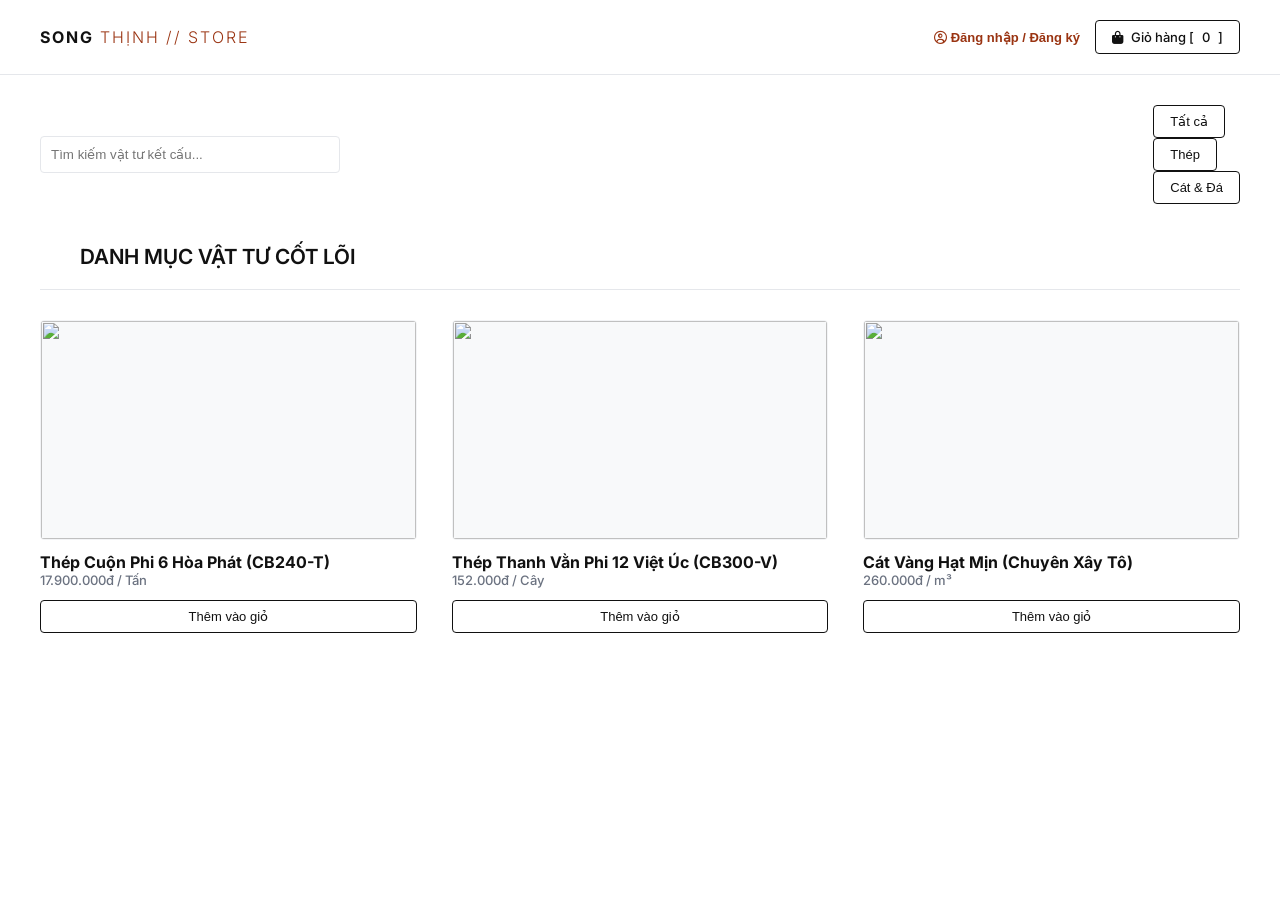
==== index.html @ 9a74d692 "Create index.html" ====
<!DOCTYPE html>
<html lang="vi">
<head>
    <meta charset="UTF-8">
    <title>VLXD Song Thịnh | Cửa Hàng Vật Tư</title>
    <link href="https://fonts.googleapis.com/css2?family=Inter:wght@300;400;500;600;700&display=swap" rel="stylesheet">
    <link rel="stylesheet" href="https://cdnjs.cloudflare.com/ajax/libs/font-awesome/6.4.0/css/all.min.css">
    <link rel="stylesheet" href="style.css">
</head>
<body>

    <header>
        <a href="index.html" class="logo">Song <span>Thịnh // Store</span></a>
        <div class="header-actions">
            <button id="user-status-area" class="user-status-btn" onclick="openAuthModal()">
                <i class="far fa-user-circle"></i> Đăng nhập / Đăng ký
            </button>
            <a href="admin.html" id="admin-link-btn" class="action-btn" style="display:none; color: var(--accent-brick); border-color: var(--accent-brick);">
                <i class="fas fa-user-shield"></i> Quản trị hệ thống
            </a>
            <a href="checkout.html" class="action-btn">
                <i class="fas fa-shopping-bag"></i> Giỏ hàng [<span id="cart-count">0</span>]
            </a>
        </div>
    </header>

    <div id="global-announcement-zone"></div>

    <div style="padding: 30px 40px 0; display: flex; justify-content: space-between; align-items: center;">
        <input type="text" id="search-input" placeholder="Tìm kiếm vật tư kết cấu..." oninput="renderProducts()" style="padding: 10px; width: 300px; border: 1px solid var(--border-color); border-radius: 4px;">
        <div>
            <button class="action-btn" onclick="filterCat('all')">Tất cả</button>
            <button class="action-btn" onclick="filterCat('thep')">Thép</button>
            <button class="action-btn" onclick="filterCat('catda')">Cát & Đá</button>
        </div>
    </div>

    <h2 class="section-title">Danh mục vật tư cốt lõi</h2>
    <div class="products-grid" id="products-container"></div>

    <div class="modal-overlay" id="auth-modal" onclick="closeAuthModal()">
        <div class="auth-card" onclick="event.stopPropagation()">
            <h3 style="margin-bottom: 20px;">ĐĂNG NHẬP HỆ THỐNG</h3>
            <form onsubmit="handleAuth(event)">
                <div class="form-group">
                    <label>Tài khoản</label>
                    <input type="text" id="login-user" required>
                </div>
                <div class="form-group">
                    <label>Mật khẩu</label>
                    <input type="password" id="login-pass" required>
                </div>
                <button type="submit" class="action-btn" style="width:100%; background:var(--text-main); color:#fff; justify-content:center;">Xác nhận</button>
            </form>
        </div>
    </div>

    <div id="toast-container" class="toast-container"></div>

    <script>
        const defaultProducts = [
            { id: 'thep6', name: 'Thép Cuộn Phi 6 Hòa Phát (CB240-T)', price: 17900000, category: 'thep', unit: 'Tấn', inStock: true, img: 'https://images.unsplash.com/photo-1518709268805-4e9042af9f23?auto=format&fit=crop&w=500&q=80' },
            { id: 'thep12', name: 'Thép Thanh Vằn Phi 12 Việt Úc (CB300-V)', price: 152000, category: 'thep', unit: 'Cây', inStock: true, img: 'https://images.unsplash.com/photo-1504917595217-d4dc5ebe6122?auto=format&fit=crop&w=500&q=80' },
            { id: 'catxay', name: 'Cát Vàng Hạt Mịn (Chuyên Xây Tô)', price: 260000, category: 'catda', unit: 'm³', inStock: true, img: 'https://images.unsplash.com/photo-1604147706283-d7119b5b822c?auto=format&fit=crop&w=500&q=80' }
        ];

        let products = JSON.parse(localStorage.getItem('sysProducts')) || defaultProducts;
        let cart = JSON.parse(localStorage.getItem('cart')) || [];
        let currentCat = 'all';

        if(!localStorage.getItem('sysProducts')) localStorage.setItem('sysProducts', JSON.stringify(defaultProducts));

        function renderProducts() {
            const container = document.getElementById('products-container');
            const search = document.getElementById('search-input').value.toLowerCase();
            container.innerHTML = '';

            products.filter(p => (currentCat === 'all' || p.category === currentCat) && p.name.toLowerCase().includes(search))
            .forEach(p => {
                container.innerHTML += `
                    <div class="product-card ${!p.inStock ? 'muted' : ''}">
                        <div class="img-container">
                            ${!p.inStock ? '<div class="out-of-stock-badge">HẾT HÀNG</div>' : ''}
                            <img src="${p.img}">
                        </div>
                        <div class="product-info">
                            <h4>${p.name}</h4>
                            <div class="price">${p.price.toLocaleString('vi-VN')}đ / ${p.unit}</div>
                            <button class="action-btn" ${!p.inStock ? 'disabled' : ''} onclick="addToCart('${p.id}')" style="width:100%; justify-content:center;">
                                ${p.inStock ? 'Thêm vào giỏ' : 'Tạm hết hàng'}
                            </button>
                        </div>
                    </div>
                `;
            });
            updateCartCount();
        }

        function filterCat(cat) { currentCat = cat; renderProducts(); }

        function addToCart(id) {
            const prod = products.find(p => p.id === id);
            const exist = cart.find(item => item.productId === id);
            if(exist) { exist.qty++; } else { cart.push({ productId: id, name: prod.name, price: prod.price, qty: 1 }); }
            localStorage.setItem('cart', JSON.stringify(cart));
            updateCartCount();
            showToast('success', `Đã thêm ${prod.name} vào giỏ hàng.`);
        }

        function updateCartCount() {
            document.getElementById('cart-count').innerText = cart.reduce((acc, i) => acc + i.qty, 0);
        }

        // Auth
        function openAuthModal() { document.getElementById('auth-modal').classList.add('active'); }
        function closeAuthModal() { document.getElementById('auth-modal').classList.remove('active'); }
        
        function handleAuth(e) {
            e.preventDefault();
            const user = document.getElementById('login-user').value.trim();
            const pass = document.getElementById('login-pass').value;
            
            if(user === 'admin' && pass === '789songthinh.tp,hcm') {
                localStorage.setItem('currentUser', 'Hệ Thống Admin');
                location.reload();
            } else if(user.length > 2) {
                localStorage.setItem('currentUser', user);
                location.reload();
            }
        }

        function showToast(type, text) {
            const container = document.getElementById('toast-container');
            const toast = document.createElement('div');
            toast.className = `toast ${type}`;
            toast.innerText = text;
            container.appendChild(toast);
            setTimeout(() => toast.remove(), 2500);
        }

        // Init State
        const user = localStorage.getItem('currentUser');
        if(user) {
            document.getElementById('user-status-area').innerHTML = `Chào, ${user} <span onclick="localStorage.removeItem('currentUser'); location.reload();" style="color:red; cursor:pointer; font-size:11px;">[Thoát]</span>`;
            document.getElementById('user-status-area').onclick = null;
            if(user === 'Hệ Thống Admin') document.getElementById('admin-link-btn').style.display = 'inline-flex';
        }
        
        const notice = localStorage.getItem('sysAnnouncement');
        if(notice) document.getElementById('global-announcement-zone').innerHTML = `<div class="announcement-banner"><i class="fas fa-bullhorn"></i> ${notice}</div>`;

        renderProducts();
    </script>
</body>
</html>
---- style.css ----
:root {
    --bg-body: #ffffff;
    --bg-surface: #f8f9fa;
    --border-color: #e5e7eb;
    --text-main: #111111;
    --text-muted: #6b7280;
    --accent-brick: #9a3412; 
    --accent-green: #059669; 
    --transition: all 0.25s cubic-bezier(0.4, 0, 0.2, 1);
}
* { box-sizing: border-box; margin: 0; padding: 0; }
body {
    background-color: var(--bg-body); color: var(--text-main);
    font-family: 'Inter', sans-serif; -webkit-font-smoothing: antialiased;
}
header {
    background: rgba(255, 255, 255, 0.85); backdrop-filter: blur(20px);
    padding: 20px 40px; display: flex; justify-content: space-between; align-items: center;
    border-bottom: 1px solid var(--border-color); position: sticky; top: 0; z-index: 100;
}
.logo { font-size: 16px; font-weight: 700; color: var(--text-main); text-decoration: none; letter-spacing: 2px; text-transform: uppercase; }
.logo span { color: var(--accent-brick); font-weight: 300; }
.header-actions { display: flex; gap: 15px; align-items: center; }
.action-btn {
    font-size: 13px; font-weight: 500; color: var(--text-main); background: transparent;
    border: 1px solid var(--text-main); padding: 8px 16px; border-radius: 4px; cursor: pointer;
    transition: var(--transition); display: flex; align-items: center; gap: 8px; text-decoration: none;
}
.action-btn:hover { background: var(--text-main); color: #fff; }
.user-status-btn { font-size: 13px; font-weight: 600; color: var(--accent-brick); background: none; border: none; cursor: pointer; }

/* Announcement */
.announcement-banner { background: #fef2f2; border-bottom: 1px solid #fee2e2; color: #b91c1c; padding: 12px 40px; font-size: 13px; font-weight: 500; }

/* Grid & Cards */
.section-title { font-size: 1.3rem; font-weight: 600; padding: 40px 40px 20px; text-transform: uppercase; border-bottom: 1px solid var(--border-color); margin: 0 40px 30px; }
.products-grid { padding: 0 40px 80px; display: grid; grid-template-columns: repeat(auto-fit, minmax(230px, 1fr)); gap: 35px; }
.product-card { background: var(--bg-body); display: flex; flex-direction: column; }
.img-container { width: 100%; height: 220px; overflow: hidden; border-radius: 4px; background: var(--bg-surface); border: 1px solid #f3f4f6; position: relative; }
.product-card img { width: 100%; height: 100%; object-fit: cover; }
.out-of-stock-badge { position: absolute; top: 10px; left: 10px; background: #ef4444; color: white; padding: 4px 8px; font-size: 10px; font-weight: 700; border-radius: 3px; }
.product-info { padding: 12px 0; }
.price { color: var(--text-muted); font-size: 13px; margin-bottom: 12px; font-weight: 500; }

/* Forms & Layouts */
.container-box { max-width: 1200px; margin: 40px auto; padding: 0 20px; display: grid; grid-template-columns: 7fr 5fr; gap: 40px; }
.form-card { border: 1px solid var(--border-color); padding: 30px; border-radius: 6px; background: #fff; }
.form-group { margin-bottom: 16px; }
.form-group label { display: block; font-size: 11px; font-weight: 600; text-transform: uppercase; color: var(--text-muted); margin-bottom: 6px; }
.form-group input { width: 100%; padding: 10px; font-size: 13px; border: 1px solid var(--border-color); border-radius: 4px; outline: none; }

/* Status Badges */
.status-badge { padding: 4px 8px; border-radius: 20px; font-size: 10px; font-weight: 500; }
.status-badge.pending { background: #fef3c7; color: #d97706; }
.status-badge.confirmed { background: #d1fae5; color: #059669; }
.status-badge.issue { background: #fee2e2; color: #b91c1c; }
.status-badge.completed { background: #e0f2fe; color: #0369a1; }

/* Toast */
.toast-container { position: fixed; top: 85px; right: 40px; z-index: 9999; display: flex; flex-direction: column; gap: 10px; }
.toast { padding: 12px 18px; background: #fff; border: 1px solid var(--border-color); font-size: 12px; border-radius: 4px; box-shadow: 0 4px 12px rgba(0,0,0,0.05); }
.toast.success { border-left: 4px solid var(--accent-green); }
.toast.error { border-left: 4px solid #ef4444; }

/* Modal Auth */
.modal-overlay { position: fixed; top: 0; left: 0; right: 0; bottom: 0; background: rgba(0,0,0,0.3); backdrop-filter: blur(5px); z-index: 2000; display: flex; justify-content: center; align-items: center; opacity: 0; pointer-events: none; transition: var(--transition); }
.modal-overlay.active { opacity: 1; pointer-events: auto; }
.auth-card { background: #fff; width: 100%; max-width: 380px; padding: 35px; border-radius: 6px; border: 1px solid var(--border-color); }
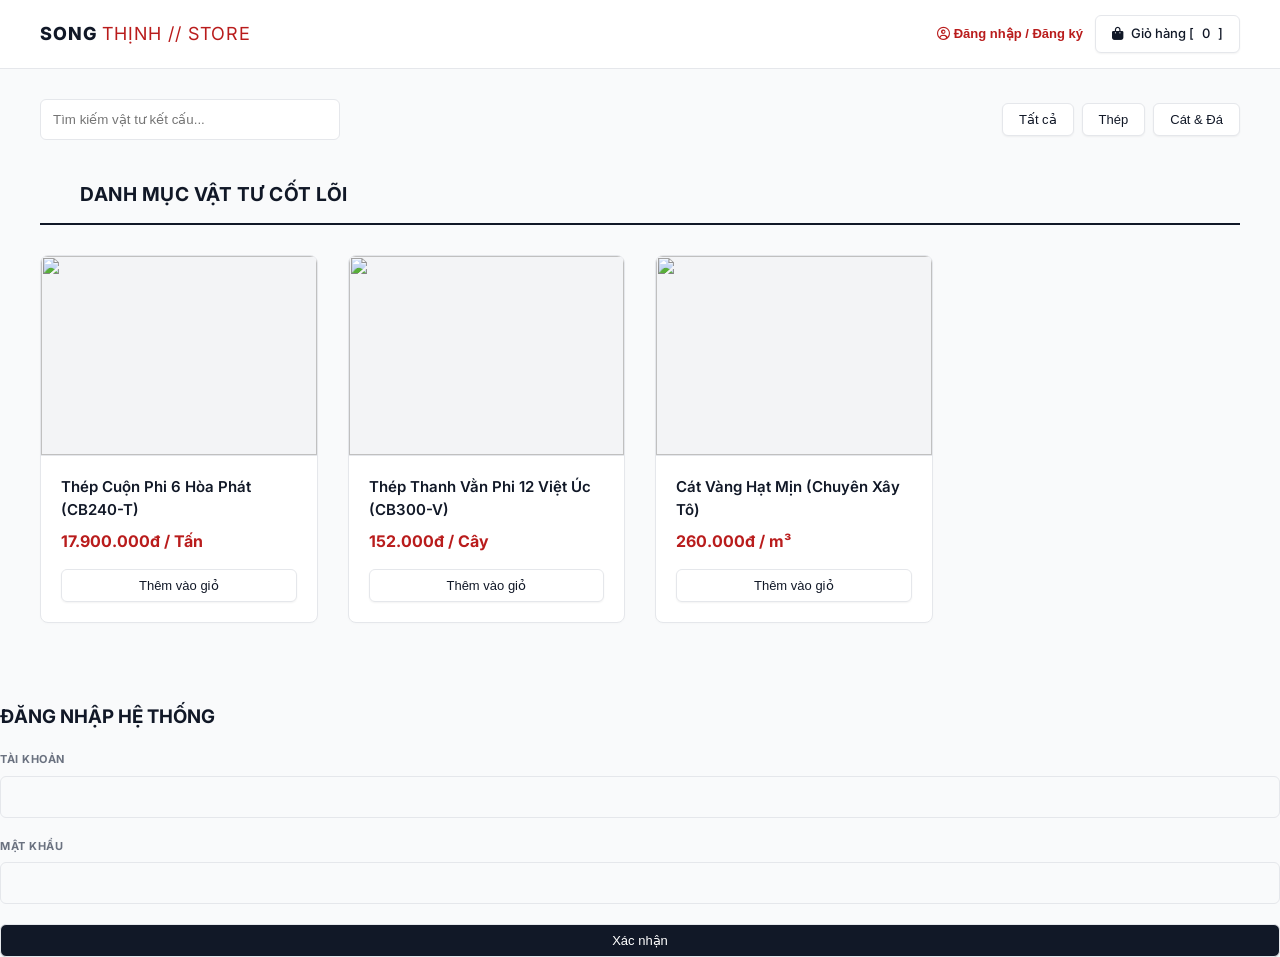
==== commit 0bc4a6a7: "Update index.html" ====
--- a/index.html
+++ b/index.html
@@ -24,11 +24,13 @@
         </div>
     </header>
 
-    <div id="global-announcement-zone"></div>
+   <div id="global-announcement-zone"></div>
 
-    <div style="padding: 30px 40px 0; display: flex; justify-content: space-between; align-items: center;">
-        <input type="text" id="search-input" placeholder="Tìm kiếm vật tư kết cấu..." oninput="renderProducts()" style="padding: 10px; width: 300px; border: 1px solid var(--border-color); border-radius: 4px;">
-        <div>
+<div id="global-announcement-zone"></div>
+
+    <div class="filter-zone">
+        <input type="text" id="search-input" placeholder="Tìm kiếm vật tư kết cấu..." oninput="renderProducts()" style="padding: 12px; width: 300px; border: 1px solid var(--border-color); border-radius: 6px; outline: none; background: #fff;">
+        <div style="display: flex; gap: 8px; flex-wrap: wrap;">
             <button class="action-btn" onclick="filterCat('all')">Tất cả</button>
             <button class="action-btn" onclick="filterCat('thep')">Thép</button>
             <button class="action-btn" onclick="filterCat('catda')">Cát & Đá</button>
--- a/style.css
+++ b/style.css
@@ -1,68 +1,109 @@
 :root {
-    --bg-body: #ffffff;
-    --bg-surface: #f8f9fa;
+    --bg-body: #f9fafb; /* Đổi sang màu xám kem dịu mắt, cao cấp */
+    --bg-surface: #ffffff;
     --border-color: #e5e7eb;
-    --text-main: #111111;
+    --text-main: #111827;
     --text-muted: #6b7280;
-    --accent-brick: #9a3412; 
+    --accent-brick: #b91c1c; /* Đỏ gạch xây dựng thương hiệu */
     --accent-green: #059669; 
-    --transition: all 0.25s cubic-bezier(0.4, 0, 0.2, 1);
+    --transition: all 0.2s ease-in-out;
 }
+
 * { box-sizing: border-box; margin: 0; padding: 0; }
+
 body {
     background-color: var(--bg-body); color: var(--text-main);
-    font-family: 'Inter', sans-serif; -webkit-font-smoothing: antialiased;
+    font-family: 'Inter', -apple-system, BlinkMacSystemFont, sans-serif;
+    -webkit-font-smoothing: antialiased; line-height: 1.5;
 }
+
+/* Header tối ưu căn giữa */
 header {
-    background: rgba(255, 255, 255, 0.85); backdrop-filter: blur(20px);
-    padding: 20px 40px; display: flex; justify-content: space-between; align-items: center;
+    background: rgba(255, 255, 255, 0.9); backdrop-filter: blur(12px);
+    padding: 15px 40px; display: flex; justify-content: space-between; align-items: center;
     border-bottom: 1px solid var(--border-color); position: sticky; top: 0; z-index: 100;
 }
-.logo { font-size: 16px; font-weight: 700; color: var(--text-main); text-decoration: none; letter-spacing: 2px; text-transform: uppercase; }
-.logo span { color: var(--accent-brick); font-weight: 300; }
-.header-actions { display: flex; gap: 15px; align-items: center; }
+
+.logo { font-size: 18px; font-weight: 800; color: var(--text-main); text-decoration: none; letter-spacing: 1px; text-transform: uppercase; }
+.logo span { color: var(--accent-brick); font-weight: 400; }
+.header-actions { display: flex; gap: 12px; align-items: center; }
+
+/* Nút bấm bo góc hiện đại */
 .action-btn {
-    font-size: 13px; font-weight: 500; color: var(--text-main); background: transparent;
-    border: 1px solid var(--text-main); padding: 8px 16px; border-radius: 4px; cursor: pointer;
-    transition: var(--transition); display: flex; align-items: center; gap: 8px; text-decoration: none;
+    font-size: 13px; font-weight: 500; color: var(--text-main); background: var(--bg-surface);
+    border: 1px solid var(--border-color); padding: 8px 16px; border-radius: 6px; cursor: pointer;
+    transition: var(--transition); display: inline-flex; align-items: center; gap: 8px; text-decoration: none;
+    box-shadow: 0 1px 2px rgba(0,0,0,0.05);
 }
-.action-btn:hover { background: var(--text-main); color: #fff; }
+.action-btn:hover { border-color: var(--text-main); background: var(--text-main); color: #fff; }
 .user-status-btn { font-size: 13px; font-weight: 600; color: var(--accent-brick); background: none; border: none; cursor: pointer; }
 
-/* Announcement */
-.announcement-banner { background: #fef2f2; border-bottom: 1px solid #fee2e2; color: #b91c1c; padding: 12px 40px; font-size: 13px; font-weight: 500; }
+/* Bảng tin thông báo */
+.announcement-banner { background: #fef2f2; border-bottom: 1px solid #fee2e2; color: #b91c1c; padding: 12px 40px; font-size: 13px; font-weight: 500; text-align: center; }
 
-/* Grid & Cards */
-.section-title { font-size: 1.3rem; font-weight: 600; padding: 40px 40px 20px; text-transform: uppercase; border-bottom: 1px solid var(--border-color); margin: 0 40px 30px; }
-.products-grid { padding: 0 40px 80px; display: grid; grid-template-columns: repeat(auto-fit, minmax(230px, 1fr)); gap: 35px; }
-.product-card { background: var(--bg-body); display: flex; flex-direction: column; }
-.img-container { width: 100%; height: 220px; overflow: hidden; border-radius: 4px; background: var(--bg-surface); border: 1px solid #f3f4f6; position: relative; }
-.product-card img { width: 100%; height: 100%; object-fit: cover; }
-.out-of-stock-badge { position: absolute; top: 10px; left: 10px; background: #ef4444; color: white; padding: 4px 8px; font-size: 10px; font-weight: 700; border-radius: 3px; }
-.product-info { padding: 12px 0; }
-.price { color: var(--text-muted); font-size: 13px; margin-bottom: 12px; font-weight: 500; }
+/* Vùng tìm kiếm & Lọc sản phẩm (Chống lệch khi thu nhỏ màn hình) */
+.filter-zone {
+    padding: 30px 40px 10px; display: flex; justify-content: space-between; align-items: center; gap: 20px; flex-wrap: wrap;
+}
 
-/* Forms & Layouts */
-.container-box { max-width: 1200px; margin: 40px auto; padding: 0 20px; display: grid; grid-template-columns: 7fr 5fr; gap: 40px; }
-.form-card { border: 1px solid var(--border-color); padding: 30px; border-radius: 6px; background: #fff; }
-.form-group { margin-bottom: 16px; }
-.form-group label { display: block; font-size: 11px; font-weight: 600; text-transform: uppercase; color: var(--text-muted); margin-bottom: 6px; }
-.form-group input { width: 100%; padding: 10px; font-size: 13px; border: 1px solid var(--border-color); border-radius: 4px; outline: none; }
+/* Tiêu đề phân khu */
+.section-title { font-size: 1.2rem; font-weight: 700; padding: 30px 40px 15px; text-transform: uppercase; border-bottom: 2px solid var(--text-main); margin: 0 40px 30px; letter-spacing: 0.5px; }
 
-/* Status Badges */
-.status-badge { padding: 4px 8px; border-radius: 20px; font-size: 10px; font-weight: 500; }
+/* Grid Sản Phẩm tự động co giãn thông minh */
+.products-grid { padding: 0 40px 80px; display: grid; grid-template-columns: repeat(auto-fill, minmax(250px, 1fr)); gap: 30px; }
+
+/* Card sản phẩm đổ bóng nhẹ, cố định chân đế nút bấm */
+.product-card { 
+    background: var(--bg-surface); border: 1px solid var(--border-color); border-radius: 8px; overflow: hidden;
+    display: flex; flex-direction: column; height: 100%; transition: var(--transition); box-shadow: 0 1px 3px rgba(0,0,0,0.02);
+}
+.product-card:hover { transform: translateY(-4px); box-shadow: 0 10px 15px -3px rgba(0,0,0,0.05); border-color: #d1d5db; }
+.product-card.muted { opacity: 0.6; }
+
+.img-container { width: 100%; height: 200px; overflow: hidden; background: #f3f4f6; position: relative; border-bottom: 1px solid var(--border-color); }
+.product-card img { width: 100%; height: 100%; object-fit: cover; transition: var(--transition); }
+.product-card:hover img { transform: scale(1.05); }
+.out-of-stock-badge { position: absolute; top: 12px; left: 12px; background: #ef4444; color: white; padding: 4px 8px; font-size: 10px; font-weight: 700; border-radius: 4px; }
+
+/* Sửa lỗi lệch nút: Đẩy nút bấm luôn nằm sát đáy Card */
+.product-info { padding: 20px; display: flex; flex-direction: column; flex-grow: 1; }
+.product-info h4 { font-size: 15px; font-weight: 600; margin-bottom: 8px; color: var(--text-main); min-height: 44px; display: -webkit-box; -webkit-line-clamp: 2; -webkit-box-orient: vertical; overflow: hidden; }
+.price { color: var(--accent-brick); font-size: 16px; margin-bottom: 16px; font-weight: 700; }
+.product-info .action-btn { margin-top: auto; } 
+
+/* Bố cục Trang Checkout & Admin (Tự xếp chồng 1 cột khi xem trên điện thoại) */
+.container-box { max-width: 1200px; margin: 40px auto; padding: 0 40px; display: grid; grid-template-columns: 7fr 5fr; gap: 40px; }
+.admin-grid { display: grid; grid-template-columns: 1fr 1fr; gap: 30px; }
+.admin-container { max-width: 1200px; margin: 40px auto; padding: 0 40px; }
+
+/* Khung nhập liệu Form */
+.form-card { border: 1px solid var(--border-color); padding: 30px; border-radius: 8px; background: #fff; box-shadow: 0 1px 3px rgba(0,0,0,0.02); }
+.form-group { margin-bottom: 20px; }
+.form-group label { display: block; font-size: 11px; font-weight: 700; text-transform: uppercase; color: var(--text-muted); margin-bottom: 8px; letter-spacing: 0.5px; }
+.form-group input { width: 100%; padding: 12px; font-size: 14px; border: 1px solid var(--border-color); border-radius: 6px; outline: none; transition: var(--transition); background: #f9fafb; }
+.form-group input:focus { border-color: var(--text-main); background: #fff; box-shadow: 0 0 0 3px rgba(17,24,39,0.05); }
+
+/* Badge trạng thái */
+.status-badge { padding: 4px 10px; border-radius: 6px; font-size: 11px; font-weight: 600; display: inline-block; }
 .status-badge.pending { background: #fef3c7; color: #d97706; }
 .status-badge.confirmed { background: #d1fae5; color: #059669; }
-.status-badge.issue { background: #fee2e2; color: #b91c1c; }
 .status-badge.completed { background: #e0f2fe; color: #0369a1; }
+.order-panel-card { border: 1px solid var(--border-color); padding: 20px; border-radius: 8px; background: #fff; margin-bottom: 20px; }
 
-/* Toast */
+/* Toasts thông báo */
 .toast-container { position: fixed; top: 85px; right: 40px; z-index: 9999; display: flex; flex-direction: column; gap: 10px; }
-.toast { padding: 12px 18px; background: #fff; border: 1px solid var(--border-color); font-size: 12px; border-radius: 4px; box-shadow: 0 4px 12px rgba(0,0,0,0.05); }
+.toast { padding: 14px 20px; background: #fff; border: 1px solid var(--border-color); font-size: 13px; border-radius: 6px; box-shadow: 0 10px 15px -3px rgba(0,0,0,0.05); }
 .toast.success { border-left: 4px solid var(--accent-green); }
-.toast.error { border-left: 4px solid #ef4444; }
 
-/* Modal Auth */
-.modal-overlay { position: fixed; top: 0; left: 0; right: 0; bottom: 0; background: rgba(0,0,0,0.3); backdrop-filter: blur(5px); z-index: 2000; display: flex; justify-content: center; align-items: center; opacity: 0; pointer-events: none; transition: var(--transition); }
-.modal-overlay.active { opacity: 1; pointer-events: auto; }
-.auth-card { background: #fff; width: 100%; max-width: 380px; padding: 35px; border-radius: 6px; border: 1px solid var(--border-color); }
+/* HỆ THỐNG RESPONSIVE (MÀN HÌNH ĐIỆN THOẠI/TABLET) */
+@media (max-width: 992px) {
+    .container-box, .admin-grid { grid-template-columns: 1fr; gap: 25px; }
+    .container-box, .admin-container { padding: 0 20px; margin: 20px auto; }
+}
+@media (max-width: 768px) {
+    header { padding: 15px 20px; flex-direction: column; gap: 15px; text-align: center; }
+    .filter-zone { padding: 20px; flex-direction: column; align-items: stretch; }
+    .filter-zone input { width: 100% !important; }
+    .products-grid { padding: 0 20px 40px; gap: 20px; }
+    .section-title { margin: 0 20px 20px; padding: 20px 0 10px; }
+}
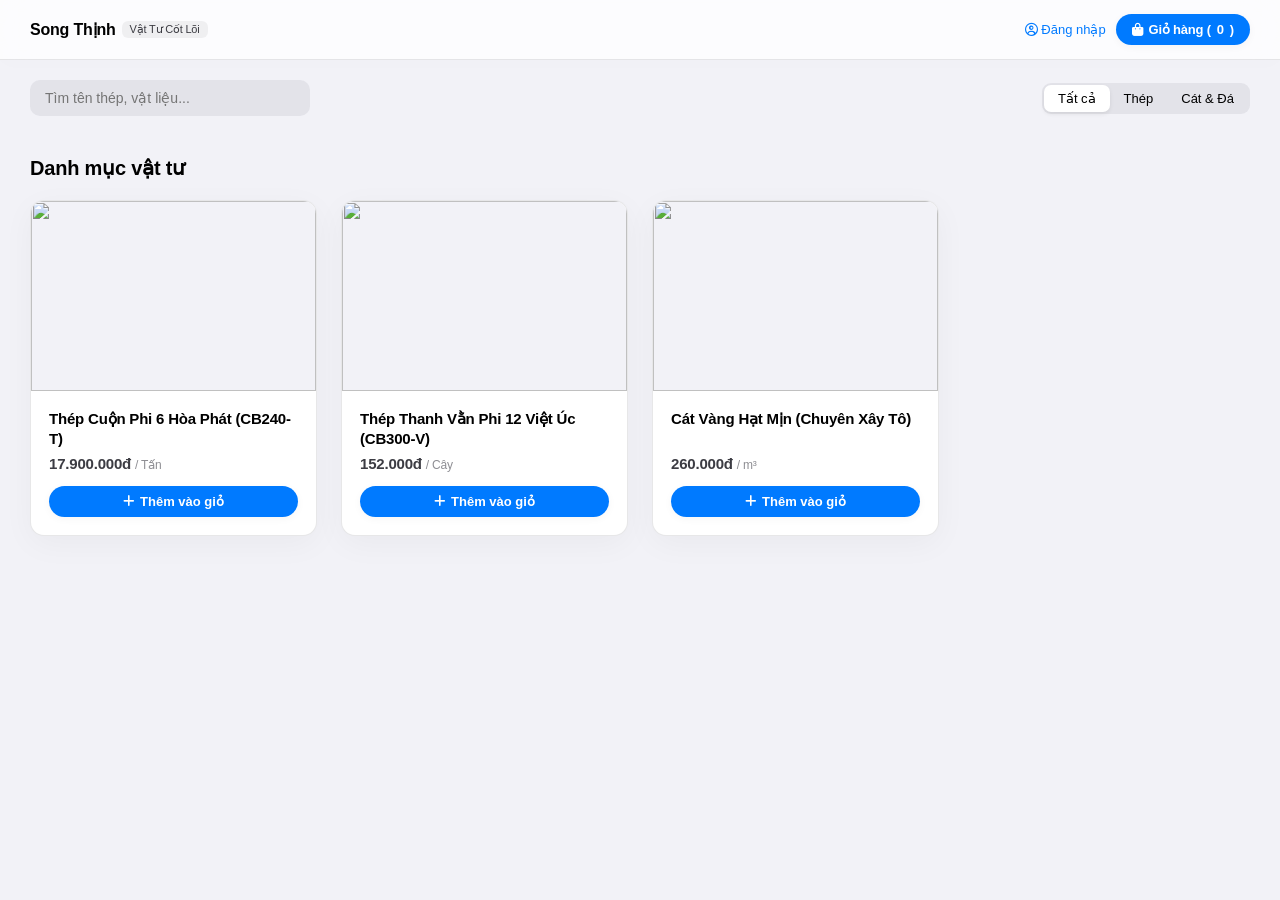
==== commit cc832ab8: "Update index.html" ====
--- a/index.html
+++ b/index.html
@@ -2,57 +2,54 @@
 <html lang="vi">
 <head>
     <meta charset="UTF-8">
-    <title>VLXD Song Thịnh | Cửa Hàng Vật Tư</title>
-    <link href="https://fonts.googleapis.com/css2?family=Inter:wght@300;400;500;600;700&display=swap" rel="stylesheet">
+    <title>VLXD Song Thịnh // Store</title>
+    <meta name="viewport" content="width=device-width, initial-scale=1.0">
     <link rel="stylesheet" href="https://cdnjs.cloudflare.com/ajax/libs/font-awesome/6.4.0/css/all.min.css">
     <link rel="stylesheet" href="style.css">
 </head>
 <body>
 
     <header>
-        <a href="index.html" class="logo">Song <span>Thịnh // Store</span></a>
+        <a href="index.html" class="logo">Song Thịnh <span>Vật Tư Cốt Lõi</span></a>
         <div class="header-actions">
             <button id="user-status-area" class="user-status-btn" onclick="openAuthModal()">
-                <i class="far fa-user-circle"></i> Đăng nhập / Đăng ký
+                <i class="far fa-user-circle"></i> Đăng nhập
             </button>
-            <a href="admin.html" id="admin-link-btn" class="action-btn" style="display:none; color: var(--accent-brick); border-color: var(--accent-brick);">
-                <i class="fas fa-user-shield"></i> Quản trị hệ thống
+            <a href="admin.html" id="admin-link-btn" class="action-btn" style="display:none; color: var(--ios-danger); border-color: rgba(255,59,48,0.2);">
+                <i class="fas fa-user-shield"></i> Quản trị
             </a>
-            <a href="checkout.html" class="action-btn">
-                <i class="fas fa-shopping-bag"></i> Giỏ hàng [<span id="cart-count">0</span>]
+            <a href="checkout.html" class="action-btn btn-primary">
+                <i class="fas fa-shopping-bag"></i> Giỏ hàng (<span id="cart-count">0</span>)
             </a>
         </div>
     </header>
 
-   <div id="global-announcement-zone"></div>
-
-<div id="global-announcement-zone"></div>
+    <div id="global-announcement-zone"></div>
 
     <div class="filter-zone">
-        <input type="text" id="search-input" placeholder="Tìm kiếm vật tư kết cấu..." oninput="renderProducts()" style="padding: 12px; width: 300px; border: 1px solid var(--border-color); border-radius: 6px; outline: none; background: #fff;">
-        <div style="display: flex; gap: 8px; flex-wrap: wrap;">
-            <button class="action-btn" onclick="filterCat('all')">Tất cả</button>
-            <button class="action-btn" onclick="filterCat('thep')">Thép</button>
-            <button class="action-btn" onclick="filterCat('catda')">Cát & Đá</button>
+        <input type="text" id="search-input" class="search-ios" placeholder="Tìm tên thép, vật liệu..." oninput="renderProducts()">
+        <div class="segmented-control">
+            <button class="segmented-btn active" id="cat-all" onclick="filterCat('all', this)">Tất cả</button>
+            <button class="segmented-btn" id="cat-thep" onclick="filterCat('thep', this)">Thép</button>
+            <button class="segmented-btn" id="cat-catda" onclick="filterCat('catda', this)">Cát & Đá</button>
         </div>
     </div>
 
-    <h2 class="section-title">Danh mục vật tư cốt lõi</h2>
+    <h2 class="section-title">Danh mục vật tư</h2>
     <div class="products-grid" id="products-container"></div>
 
+    <!-- Hộp thoại Đăng nhập -->
     <div class="modal-overlay" id="auth-modal" onclick="closeAuthModal()">
         <div class="auth-card" onclick="event.stopPropagation()">
-            <h3 style="margin-bottom: 20px;">ĐĂNG NHẬP HỆ THỐNG</h3>
+            <h3 style="margin-bottom: 20px; font-weight: 700;">Hệ Thống Song Thịnh</h3>
             <form onsubmit="handleAuth(event)">
                 <div class="form-group">
-                    <label>Tài khoản</label>
-                    <input type="text" id="login-user" required>
+                    <input type="text" id="login-user" placeholder="Tài khoản" required>
                 </div>
                 <div class="form-group">
-                    <label>Mật khẩu</label>
-                    <input type="password" id="login-pass" required>
+                    <input type="password" id="login-pass" placeholder="Mật khẩu" required>
                 </div>
-                <button type="submit" class="action-btn" style="width:100%; background:var(--text-main); color:#fff; justify-content:center;">Xác nhận</button>
+                <button type="submit" class="action-btn btn-primary" style="width:100%; padding:10px; margin-top:5px;">Xác nhận</button>
             </form>
         </div>
     </div>
@@ -82,14 +79,14 @@
                 container.innerHTML += `
                     <div class="product-card ${!p.inStock ? 'muted' : ''}">
                         <div class="img-container">
-                            ${!p.inStock ? '<div class="out-of-stock-badge">HẾT HÀNG</div>' : ''}
+                            ${!p.inStock ? '<div class="out-of-stock-badge">TẠM HẾT HÀNG</div>' : ''}
                             <img src="${p.img}">
                         </div>
                         <div class="product-info">
                             <h4>${p.name}</h4>
-                            <div class="price">${p.price.toLocaleString('vi-VN')}đ / ${p.unit}</div>
-                            <button class="action-btn" ${!p.inStock ? 'disabled' : ''} onclick="addToCart('${p.id}')" style="width:100%; justify-content:center;">
-                                ${p.inStock ? 'Thêm vào giỏ' : 'Tạm hết hàng'}
+                            <div class="price">${p.price.toLocaleString('vi-VN')}đ <span style="font-size:12px; font-weight:400; color:var(--ios-text-muted);">/ ${p.unit}</span></div>
+                            <button class="action-btn ${p.inStock?'btn-primary':''}" ${!p.inStock ? 'disabled' : ''} onclick="addToCart('${p.id}')" style="width:100%;">
+                                ${p.inStock ? '<i class="fas fa-plus"></i> Thêm vào giỏ' : 'Hết hàng'}
                             </button>
                         </div>
                     </div>
@@ -98,7 +95,12 @@
             updateCartCount();
         }
 
-        function filterCat(cat) { currentCat = cat; renderProducts(); }
+        function filterCat(cat, btn) {
+            currentCat = cat;
+            document.querySelectorAll('.segmented-btn').forEach(b => b.classList.remove('active'));
+            btn.classList.add('active');
+            renderProducts();
+        }
 
         function addToCart(id) {
             const prod = products.find(p => p.id === id);
@@ -106,14 +108,13 @@
             if(exist) { exist.qty++; } else { cart.push({ productId: id, name: prod.name, price: prod.price, qty: 1 }); }
             localStorage.setItem('cart', JSON.stringify(cart));
             updateCartCount();
-            showToast('success', `Đã thêm ${prod.name} vào giỏ hàng.`);
+            showToast(`Đã thêm ${prod.name}`);
         }
 
         function updateCartCount() {
             document.getElementById('cart-count').innerText = cart.reduce((acc, i) => acc + i.qty, 0);
         }
 
-        // Auth
         function openAuthModal() { document.getElementById('auth-modal').classList.add('active'); }
         function closeAuthModal() { document.getElementById('auth-modal').classList.remove('active'); }
         
@@ -131,25 +132,24 @@
             }
         }
 
-        function showToast(type, text) {
+        function showToast(text) {
             const container = document.getElementById('toast-container');
             const toast = document.createElement('div');
-            toast.className = `toast ${type}`;
+            toast.className = `toast`;
             toast.innerText = text;
             container.appendChild(toast);
-            setTimeout(() => toast.remove(), 2500);
+            setTimeout(() => toast.remove(), 2200);
         }
 
-        // Init State
         const user = localStorage.getItem('currentUser');
         if(user) {
-            document.getElementById('user-status-area').innerHTML = `Chào, ${user} <span onclick="localStorage.removeItem('currentUser'); location.reload();" style="color:red; cursor:pointer; font-size:11px;">[Thoát]</span>`;
+            document.getElementById('user-status-area').innerHTML = `<i class="fas fa-user"></i> ${user} <span onclick="localStorage.removeItem('currentUser'); location.reload();" style="color:var(--ios-danger); margin-left:6px; font-weight:400; font-size:11px;">[Thoát]</span>`;
             document.getElementById('user-status-area').onclick = null;
             if(user === 'Hệ Thống Admin') document.getElementById('admin-link-btn').style.display = 'inline-flex';
         }
         
         const notice = localStorage.getItem('sysAnnouncement');
-        if(notice) document.getElementById('global-announcement-zone').innerHTML = `<div class="announcement-banner"><i class="fas fa-bullhorn"></i> ${notice}</div>`;
+        if(notice) document.getElementById('global-announcement-zone').innerHTML = `<div class="announcement-banner"><i class="fas fa-exclamation-triangle"></i> ${notice}</div>`;
 
         renderProducts();
     </script>
--- a/style.css
+++ b/style.css
@@ -1,109 +1,126 @@
 :root {
-    --bg-body: #f9fafb; /* Đổi sang màu xám kem dịu mắt, cao cấp */
-    --bg-surface: #ffffff;
-    --border-color: #e5e7eb;
-    --text-main: #111827;
-    --text-muted: #6b7280;
-    --accent-brick: #b91c1c; /* Đỏ gạch xây dựng thương hiệu */
-    --accent-green: #059669; 
-    --transition: all 0.2s ease-in-out;
+    --ios-bg: #f2f2f7; /* Màu nền hệ thống iOS */
+    --ios-surface: rgba(255, 255, 255, 0.75); /* Kính mờ trắng */
+    --ios-surface-solid: #ffffff;
+    --ios-text: #000000;
+    --ios-text-secondary: #3c3c43;
+    --ios-text-muted: #8e8e93;
+    --ios-primary: #007aff; /* Xanh Apple */
+    --ios-danger: #ff3b30;  /* Đỏ Apple */
+    --ios-success: #34c759; /* Xanh lá Apple */
+    --ios-warning: #ff9500;
+    --ios-border: rgba(60, 60, 67, 0.12);
+    --ios-radius: 14px; /* Bo góc mượt kiểu Squircle Apple */
+    --blur-effect: blur(25px) saturate(190%);
+    --shadow-soft: 0 8px 32px 0 rgba(0, 0, 0, 0.04);
+    --transition-ios: all 0.4s cubic-bezier(0.16, 1, 0.3, 1); /* Chuyển động lướt cao cấp */
 }
 
-* { box-sizing: border-box; margin: 0; padding: 0; }
+* { box-sizing: border-box; margin: 0; padding: 0; font-family: -apple-system, BlinkMacSystemFont, "Segoe UI", Roboto, Helvetica, Arial, sans-serif; }
 
-body {
-    background-color: var(--bg-body); color: var(--text-main);
-    font-family: 'Inter', -apple-system, BlinkMacSystemFont, sans-serif;
-    -webkit-font-smoothing: antialiased; line-height: 1.5;
+body { background-color: var(--ios-bg); color: var(--ios-text); -webkit-font-smoothing: antialiased; letter-spacing: -0.2px; padding-bottom: 60px; }
+
+/* Dynamic Island / Header Kính mờ */
+header {
+    background: var(--ios-surface); backdrop-filter: var(--blur-effect); -webkit-backdrop-filter: var(--blur-effect);
+    padding: 14px 30px; display: flex; justify-content: space-between; align-items: center;
+    border-bottom: 0.5px solid var(--ios-border); position: sticky; top: 0; z-index: 1000;
+    box-shadow: 0 4px 20px rgba(0,0,0,0.01);
+}
+.logo { font-size: 16px; font-weight: 700; color: var(--ios-text); text-decoration: none; display: flex; align-items: center; gap: 6px; }
+.logo span { font-weight: 400; color: var(--ios-text-secondary); background: rgba(0,0,0,0.05); padding: 2px 8px; border-radius: 6px; font-size: 11px; }
+
+.header-actions { display: flex; gap: 10px; align-items: center; }
+
+/* Nút bấm thiết kế dạng Capsule (Viên thuốc) */
+.action-btn {
+    font-size: 13px; font-weight: 500; color: var(--ios-text); background: var(--ios-surface-solid);
+    border: 0.5px solid var(--ios-border); padding: 8px 16px; border-radius: 20px; cursor: pointer;
+    transition: var(--transition-ios); display: inline-flex; align-items: center; gap: 6px; text-decoration: none;
+    box-shadow: 0 2px 8px rgba(0,0,0,0.04);
+}
+.action-btn:hover { transform: scale(1.03); box-shadow: 0 4px 12px rgba(0,0,0,0.08); background: #fbfbfd; }
+.action-btn:active { transform: scale(0.97); }
+
+.user-status-btn { font-size: 13px; font-weight: 500; color: var(--ios-primary); background: none; border: none; cursor: pointer; }
+
+/* Tờ tin tức thông minh */
+.announcement-banner { 
+    background: rgba(255, 59, 48, 0.08); border-bottom: 0.5px solid rgba(255, 59, 48, 0.15); 
+    color: var(--ios-danger); padding: 10px; font-size: 12px; font-weight: 500; text-align: center; 
 }
 
-/* Header tối ưu căn giữa */
-header {
-    background: rgba(255, 255, 255, 0.9); backdrop-filter: blur(12px);
-    padding: 15px 40px; display: flex; justify-content: space-between; align-items: center;
-    border-bottom: 1px solid var(--border-color); position: sticky; top: 0; z-index: 100;
+/* Thanh Tìm kiếm / Bộ lọc tinh gọn */
+.filter-zone { padding: 20px 30px 10px; display: flex; justify-content: space-between; align-items: center; gap: 15px; flex-wrap: wrap; }
+.search-ios {
+    background: rgba(118, 118, 128, 0.12); border: none; padding: 10px 15px; border-radius: 10px;
+    font-size: 14px; width: 280px; outline: none; transition: var(--transition-ios); color: var(--ios-text);
 }
+.search-ios:focus { background: rgba(118, 118, 128, 0.2); width: 320px; }
 
-.logo { font-size: 18px; font-weight: 800; color: var(--text-main); text-decoration: none; letter-spacing: 1px; text-transform: uppercase; }
-.logo span { color: var(--accent-brick); font-weight: 400; }
-.header-actions { display: flex; gap: 12px; align-items: center; }
+.segmented-control { display: flex; background: rgba(118, 118, 128, 0.12); padding: 2px; border-radius: 9px; }
+.segmented-btn { background: transparent; border: none; padding: 6px 14px; font-size: 13px; font-weight: 500; border-radius: 7px; cursor: pointer; color: var(--ios-text); transition: var(--transition-ios); }
+.segmented-btn.active { background: var(--ios-surface-solid); box-shadow: 0 2px 4px rgba(0,0,0,0.08); }
 
-/* Nút bấm bo góc hiện đại */
-.action-btn {
-    font-size: 13px; font-weight: 500; color: var(--text-main); background: var(--bg-surface);
-    border: 1px solid var(--border-color); padding: 8px 16px; border-radius: 6px; cursor: pointer;
-    transition: var(--transition); display: inline-flex; align-items: center; gap: 8px; text-decoration: none;
-    box-shadow: 0 1px 2px rgba(0,0,0,0.05);
+/* Grid Sản Phẩm Nhẹ Nhàng */
+.section-title { font-size: 20px; font-weight: 700; padding: 20px 30px 10px; margin-top: 10px; color: var(--ios-text); }
+.products-grid { padding: 10px 30px 60px; display: grid; grid-template-columns: repeat(auto-fill, minmax(240px, 1fr)); gap: 24px; }
+
+/* Card sản phẩm hiệu ứng Squircle phẳng siêu mịn */
+.product-card { 
+    background: var(--ios-surface-solid); border: 0.5px solid var(--ios-border); border-radius: var(--ios-radius); 
+    overflow: hidden; display: flex; flex-direction: column; height: 100%; transition: var(--transition-ios); box-shadow: var(--shadow-soft);
 }
-.action-btn:hover { border-color: var(--text-main); background: var(--text-main); color: #fff; }
-.user-status-btn { font-size: 13px; font-weight: 600; color: var(--accent-brick); background: none; border: none; cursor: pointer; }
+.product-card:hover { transform: translateY(-6px); box-shadow: 0 12px 30px rgba(0,0,0,0.06); }
 
-/* Bảng tin thông báo */
-.announcement-banner { background: #fef2f2; border-bottom: 1px solid #fee2e2; color: #b91c1c; padding: 12px 40px; font-size: 13px; font-weight: 500; text-align: center; }
+.img-container { width: 100%; height: 190px; overflow: hidden; position: relative; background: #f2f2f7; }
+.product-card img { width: 100%; height: 100%; object-fit: cover; transition: var(--transition-ios); }
+.product-card:hover img { transform: scale(1.04); }
+.out-of-stock-badge { position: absolute; top: 12px; left: 12px; background: rgba(255, 59, 48, 0.9); backdrop-filter: blur(5px); color: white; padding: 3px 8px; font-size: 10px; font-weight: 600; border-radius: 6px; }
 
-/* Vùng tìm kiếm & Lọc sản phẩm (Chống lệch khi thu nhỏ màn hình) */
-.filter-zone {
-    padding: 30px 40px 10px; display: flex; justify-content: space-between; align-items: center; gap: 20px; flex-wrap: wrap;
+.product-info { padding: 18px; display: flex; flex-direction: column; flex-grow: 1; }
+.product-info h4 { font-size: 15px; font-weight: 600; color: var(--ios-text); line-height: 1.3; margin-bottom: 6px; min-height: 40px; display: -webkit-box; -webkit-line-clamp: 2; -webkit-box-orient: vertical; overflow: hidden; }
+.price { color: var(--ios-text-secondary); font-size: 15px; font-weight: 700; margin-bottom: 14px; }
+
+/* Nút dạng viên thuốc chính Apple */
+.btn-primary { background: var(--ios-primary) !important; color: white !important; border: none !important; justify-content: center; font-weight: 600; }
+.btn-primary:hover { background: #0062cc !important; box-shadow: 0 4px 12px rgba(0,122,255,0.3) !important; }
+
+/* Khung Container Hai Cột */
+.container-box { max-width: 1100px; margin: 20px auto; padding: 0 20px; display: grid; grid-template-columns: 1.2fr 1fr; gap: 24px; }
+.form-card { border: 0.5px solid var(--ios-border); padding: 24px; border-radius: var(--ios-radius); background: var(--ios-surface-solid); box-shadow: var(--shadow-soft); }
+
+.form-group { margin-bottom: 16px; }
+.form-group label { display: block; font-size: 11px; font-weight: 600; color: var(--ios-text-muted); margin-bottom: 6px; text-transform: uppercase; letter-spacing: 0.3px; }
+.form-group input { width: 100%; padding: 12px; font-size: 14px; border: none; background: rgba(118,118,128,0.08); border-radius: 10px; outline: none; transition: var(--transition-ios); color: var(--ios-text); }
+.form-group input:focus { background: rgba(118,118,128,0.14); }
+
+/* Widget Danh Sách Kiểu iOS Settings */
+.ios-list-item {
+    display: flex; justify-content: space-between; align-items: center; padding: 12px 0;
+    border-bottom: 0.5px solid var(--ios-border); font-size: 14px;
 }
+.ios-list-item:last-child { border-bottom: none; }
 
-/* Tiêu đề phân khu */
-.section-title { font-size: 1.2rem; font-weight: 700; padding: 30px 40px 15px; text-transform: uppercase; border-bottom: 2px solid var(--text-main); margin: 0 40px 30px; letter-spacing: 0.5px; }
+/* Trạng thái đơn hàng tinh gọn */
+.status-badge { padding: 3px 8px; border-radius: 6px; font-size: 11px; font-weight: 600; }
+.status-badge.pending { background: rgba(255, 149, 0, 0.12); color: var(--ios-warning); }
+.status-badge.confirmed { background: rgba(52, 199, 89, 0.12); color: var(--ios-success); }
+.status-badge.completed { background: rgba(0, 122, 255, 0.12); color: var(--ios-primary); }
 
-/* Grid Sản Phẩm tự động co giãn thông minh */
-.products-grid { padding: 0 40px 80px; display: grid; grid-template-columns: repeat(auto-fill, minmax(250px, 1fr)); gap: 30px; }
+/* Modal & Toast hệ thống */
+.modal-overlay { position: fixed; top: 0; left: 0; right: 0; bottom: 0; background: rgba(0,0,0,0.20); backdrop-filter: blur(15px); -webkit-backdrop-filter: blur(15px); z-index: 2000; display: flex; justify-content: center; align-items: center; opacity: 0; pointer-events: none; transition: var(--transition-ios); }
+.modal-overlay.active { opacity: 1; pointer-events: auto; }
+.auth-card { background: var(--ios-surface-solid); width: 100%; max-width: 340px; padding: 30px; border-radius: var(--ios-radius); box-shadow: 0 20px 40px rgba(0,0,0,0.1); border: 0.5px solid var(--ios-border); text-align: center; }
 
-/* Card sản phẩm đổ bóng nhẹ, cố định chân đế nút bấm */
-.product-card { 
-    background: var(--bg-surface); border: 1px solid var(--border-color); border-radius: 8px; overflow: hidden;
-    display: flex; flex-direction: column; height: 100%; transition: var(--transition); box-shadow: 0 1px 3px rgba(0,0,0,0.02);
+.toast-container { position: fixed; top: 20px; left: 50%; transform: translateX(-50%); z-index: 9999; display: flex; flex-direction: column; gap: 8px; width: 90%; max-width: 350px; }
+.toast { padding: 12px 16px; background: rgba(0, 0, 0, 0.8); backdrop-filter: blur(10px); color: #fff; font-size: 13px; text-align: center; border-radius: 20px; box-shadow: 0 8px 24px rgba(0,0,0,0.15); animation: iosSlideDown 0.4s cubic-bezier(0.16, 1, 0.3, 1); }
+
+@keyframes iosSlideDown { from { transform: translateY(-20px); opacity: 0; } to { transform: translateY(0); opacity: 1; } }
+
+@media (max-width: 850px) {
+    .container-box, .admin-grid { grid-template-columns: 1fr; gap: 20px; }
+    .filter-zone { flex-direction: column; align-items: stretch; }
+    .search-ios { width: 100% !important; }
+    .segmented-control { justify-content: center; }
 }
-.product-card:hover { transform: translateY(-4px); box-shadow: 0 10px 15px -3px rgba(0,0,0,0.05); border-color: #d1d5db; }
-.product-card.muted { opacity: 0.6; }
-
-.img-container { width: 100%; height: 200px; overflow: hidden; background: #f3f4f6; position: relative; border-bottom: 1px solid var(--border-color); }
-.product-card img { width: 100%; height: 100%; object-fit: cover; transition: var(--transition); }
-.product-card:hover img { transform: scale(1.05); }
-.out-of-stock-badge { position: absolute; top: 12px; left: 12px; background: #ef4444; color: white; padding: 4px 8px; font-size: 10px; font-weight: 700; border-radius: 4px; }
-
-/* Sửa lỗi lệch nút: Đẩy nút bấm luôn nằm sát đáy Card */
-.product-info { padding: 20px; display: flex; flex-direction: column; flex-grow: 1; }
-.product-info h4 { font-size: 15px; font-weight: 600; margin-bottom: 8px; color: var(--text-main); min-height: 44px; display: -webkit-box; -webkit-line-clamp: 2; -webkit-box-orient: vertical; overflow: hidden; }
-.price { color: var(--accent-brick); font-size: 16px; margin-bottom: 16px; font-weight: 700; }
-.product-info .action-btn { margin-top: auto; } 
-
-/* Bố cục Trang Checkout & Admin (Tự xếp chồng 1 cột khi xem trên điện thoại) */
-.container-box { max-width: 1200px; margin: 40px auto; padding: 0 40px; display: grid; grid-template-columns: 7fr 5fr; gap: 40px; }
-.admin-grid { display: grid; grid-template-columns: 1fr 1fr; gap: 30px; }
-.admin-container { max-width: 1200px; margin: 40px auto; padding: 0 40px; }
-
-/* Khung nhập liệu Form */
-.form-card { border: 1px solid var(--border-color); padding: 30px; border-radius: 8px; background: #fff; box-shadow: 0 1px 3px rgba(0,0,0,0.02); }
-.form-group { margin-bottom: 20px; }
-.form-group label { display: block; font-size: 11px; font-weight: 700; text-transform: uppercase; color: var(--text-muted); margin-bottom: 8px; letter-spacing: 0.5px; }
-.form-group input { width: 100%; padding: 12px; font-size: 14px; border: 1px solid var(--border-color); border-radius: 6px; outline: none; transition: var(--transition); background: #f9fafb; }
-.form-group input:focus { border-color: var(--text-main); background: #fff; box-shadow: 0 0 0 3px rgba(17,24,39,0.05); }
-
-/* Badge trạng thái */
-.status-badge { padding: 4px 10px; border-radius: 6px; font-size: 11px; font-weight: 600; display: inline-block; }
-.status-badge.pending { background: #fef3c7; color: #d97706; }
-.status-badge.confirmed { background: #d1fae5; color: #059669; }
-.status-badge.completed { background: #e0f2fe; color: #0369a1; }
-.order-panel-card { border: 1px solid var(--border-color); padding: 20px; border-radius: 8px; background: #fff; margin-bottom: 20px; }
-
-/* Toasts thông báo */
-.toast-container { position: fixed; top: 85px; right: 40px; z-index: 9999; display: flex; flex-direction: column; gap: 10px; }
-.toast { padding: 14px 20px; background: #fff; border: 1px solid var(--border-color); font-size: 13px; border-radius: 6px; box-shadow: 0 10px 15px -3px rgba(0,0,0,0.05); }
-.toast.success { border-left: 4px solid var(--accent-green); }
-
-/* HỆ THỐNG RESPONSIVE (MÀN HÌNH ĐIỆN THOẠI/TABLET) */
-@media (max-width: 992px) {
-    .container-box, .admin-grid { grid-template-columns: 1fr; gap: 25px; }
-    .container-box, .admin-container { padding: 0 20px; margin: 20px auto; }
-}
-@media (max-width: 768px) {
-    header { padding: 15px 20px; flex-direction: column; gap: 15px; text-align: center; }
-    .filter-zone { padding: 20px; flex-direction: column; align-items: stretch; }
-    .filter-zone input { width: 100% !important; }
-    .products-grid { padding: 0 20px 40px; gap: 20px; }
-    .section-title { margin: 0 20px 20px; padding: 20px 0 10px; }
-}
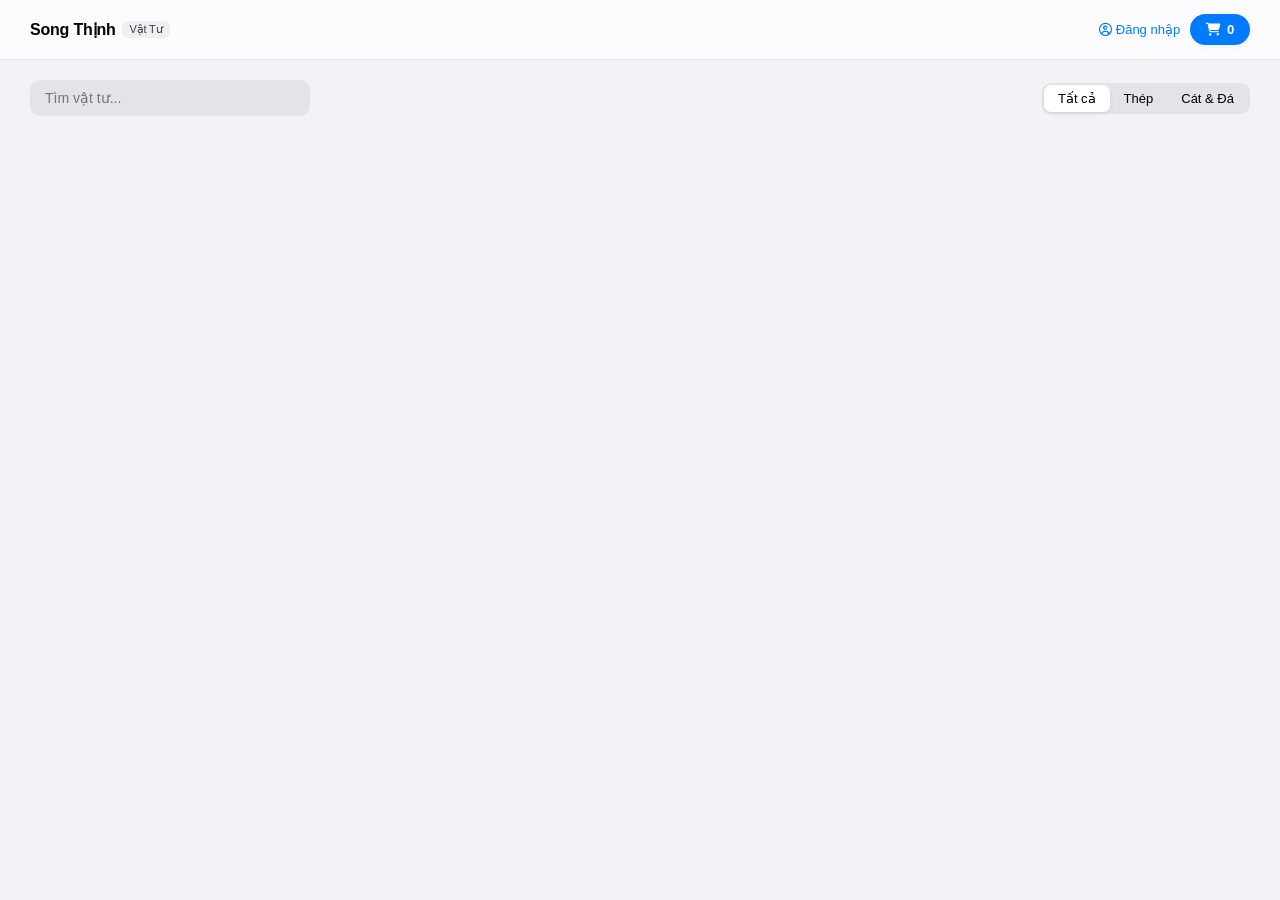
==== commit 8790c015: "Update index.html" ====
--- a/index.html
+++ b/index.html
@@ -2,156 +2,47 @@
 <html lang="vi">
 <head>
     <meta charset="UTF-8">
-    <title>VLXD Song Thịnh // Store</title>
+    <title>Song Thịnh | Logistics</title>
     <meta name="viewport" content="width=device-width, initial-scale=1.0">
     <link rel="stylesheet" href="https://cdnjs.cloudflare.com/ajax/libs/font-awesome/6.4.0/css/all.min.css">
     <link rel="stylesheet" href="style.css">
 </head>
 <body>
-
     <header>
-        <a href="index.html" class="logo">Song Thịnh <span>Vật Tư Cốt Lõi</span></a>
+        <a href="index.html" class="logo">Song Thịnh <span>Vật Tư</span></a>
         <div class="header-actions">
-            <button id="user-status-area" class="user-status-btn" onclick="openAuthModal()">
-                <i class="far fa-user-circle"></i> Đăng nhập
-            </button>
-            <a href="admin.html" id="admin-link-btn" class="action-btn" style="display:none; color: var(--ios-danger); border-color: rgba(255,59,48,0.2);">
-                <i class="fas fa-user-shield"></i> Quản trị
-            </a>
-            <a href="checkout.html" class="action-btn btn-primary">
-                <i class="fas fa-shopping-bag"></i> Giỏ hàng (<span id="cart-count">0</span>)
-            </a>
+            <button id="user-status-area" class="user-status-btn" onclick="openAuthModal()"><i class="far fa-user-circle"></i> Đăng nhập</button>
+            <a href="admin.html" id="admin-link-btn" class="action-btn" style="display:none; color:var(--ios-danger);"><i class="fas fa-shield-halved"></i> Admin</a>
+            <a href="checkout.html" class="action-btn btn-primary"><i class="fas fa-cart-shopping"></i> <span id="cart-count">0</span></a>
         </div>
     </header>
 
     <div id="global-announcement-zone"></div>
 
     <div class="filter-zone">
-        <input type="text" id="search-input" class="search-ios" placeholder="Tìm tên thép, vật liệu..." oninput="renderProducts()">
+        <input type="text" id="search-input" class="search-ios" placeholder="Tìm vật tư..." oninput="renderProducts()">
         <div class="segmented-control">
-            <button class="segmented-btn active" id="cat-all" onclick="filterCat('all', this)">Tất cả</button>
-            <button class="segmented-btn" id="cat-thep" onclick="filterCat('thep', this)">Thép</button>
-            <button class="segmented-btn" id="cat-catda" onclick="filterCat('catda', this)">Cát & Đá</button>
+            <button class="segmented-btn active" onclick="filterCat('all', this)">Tất cả</button>
+            <button class="segmented-btn" onclick="filterCat('thep', this)">Thép</button>
+            <button class="segmented-btn" onclick="filterCat('catda', this)">Cát & Đá</button>
         </div>
     </div>
 
-    <h2 class="section-title">Danh mục vật tư</h2>
     <div class="products-grid" id="products-container"></div>
 
-    <!-- Hộp thoại Đăng nhập -->
     <div class="modal-overlay" id="auth-modal" onclick="closeAuthModal()">
         <div class="auth-card" onclick="event.stopPropagation()">
-            <h3 style="margin-bottom: 20px; font-weight: 700;">Hệ Thống Song Thịnh</h3>
+            <h3 style="margin-bottom:20px;">Đăng nhập hệ thống</h3>
             <form onsubmit="handleAuth(event)">
-                <div class="form-group">
-                    <input type="text" id="login-user" placeholder="Tài khoản" required>
-                </div>
-                <div class="form-group">
-                    <input type="password" id="login-pass" placeholder="Mật khẩu" required>
-                </div>
-                <button type="submit" class="action-btn btn-primary" style="width:100%; padding:10px; margin-top:5px;">Xác nhận</button>
+                <div class="form-group"><input type="text" id="login-user" placeholder="Tài khoản" required></div>
+                <div class="form-group"><input type="password" id="login-pass" placeholder="Mật khẩu" required></div>
+                <button type="submit" class="action-btn btn-primary" style="width:100%">Đăng nhập</button>
             </form>
         </div>
     </div>
 
     <div id="toast-container" class="toast-container"></div>
 
-    <script>
-        const defaultProducts = [
-            { id: 'thep6', name: 'Thép Cuộn Phi 6 Hòa Phát (CB240-T)', price: 17900000, category: 'thep', unit: 'Tấn', inStock: true, img: 'https://images.unsplash.com/photo-1518709268805-4e9042af9f23?auto=format&fit=crop&w=500&q=80' },
-            { id: 'thep12', name: 'Thép Thanh Vằn Phi 12 Việt Úc (CB300-V)', price: 152000, category: 'thep', unit: 'Cây', inStock: true, img: 'https://images.unsplash.com/photo-1504917595217-d4dc5ebe6122?auto=format&fit=crop&w=500&q=80' },
-            { id: 'catxay', name: 'Cát Vàng Hạt Mịn (Chuyên Xây Tô)', price: 260000, category: 'catda', unit: 'm³', inStock: true, img: 'https://images.unsplash.com/photo-1604147706283-d7119b5b822c?auto=format&fit=crop&w=500&q=80' }
-        ];
-
-        let products = JSON.parse(localStorage.getItem('sysProducts')) || defaultProducts;
-        let cart = JSON.parse(localStorage.getItem('cart')) || [];
-        let currentCat = 'all';
-
-        if(!localStorage.getItem('sysProducts')) localStorage.setItem('sysProducts', JSON.stringify(defaultProducts));
-
-        function renderProducts() {
-            const container = document.getElementById('products-container');
-            const search = document.getElementById('search-input').value.toLowerCase();
-            container.innerHTML = '';
-
-            products.filter(p => (currentCat === 'all' || p.category === currentCat) && p.name.toLowerCase().includes(search))
-            .forEach(p => {
-                container.innerHTML += `
-                    <div class="product-card ${!p.inStock ? 'muted' : ''}">
-                        <div class="img-container">
-                            ${!p.inStock ? '<div class="out-of-stock-badge">TẠM HẾT HÀNG</div>' : ''}
-                            <img src="${p.img}">
-                        </div>
-                        <div class="product-info">
-                            <h4>${p.name}</h4>
-                            <div class="price">${p.price.toLocaleString('vi-VN')}đ <span style="font-size:12px; font-weight:400; color:var(--ios-text-muted);">/ ${p.unit}</span></div>
-                            <button class="action-btn ${p.inStock?'btn-primary':''}" ${!p.inStock ? 'disabled' : ''} onclick="addToCart('${p.id}')" style="width:100%;">
-                                ${p.inStock ? '<i class="fas fa-plus"></i> Thêm vào giỏ' : 'Hết hàng'}
-                            </button>
-                        </div>
-                    </div>
-                `;
-            });
-            updateCartCount();
-        }
-
-        function filterCat(cat, btn) {
-            currentCat = cat;
-            document.querySelectorAll('.segmented-btn').forEach(b => b.classList.remove('active'));
-            btn.classList.add('active');
-            renderProducts();
-        }
-
-        function addToCart(id) {
-            const prod = products.find(p => p.id === id);
-            const exist = cart.find(item => item.productId === id);
-            if(exist) { exist.qty++; } else { cart.push({ productId: id, name: prod.name, price: prod.price, qty: 1 }); }
-            localStorage.setItem('cart', JSON.stringify(cart));
-            updateCartCount();
-            showToast(`Đã thêm ${prod.name}`);
-        }
-
-        function updateCartCount() {
-            document.getElementById('cart-count').innerText = cart.reduce((acc, i) => acc + i.qty, 0);
-        }
-
-        function openAuthModal() { document.getElementById('auth-modal').classList.add('active'); }
-        function closeAuthModal() { document.getElementById('auth-modal').classList.remove('active'); }
-        
-        function handleAuth(e) {
-            e.preventDefault();
-            const user = document.getElementById('login-user').value.trim();
-            const pass = document.getElementById('login-pass').value;
-            
-            if(user === 'admin' && pass === '789songthinh.tp,hcm') {
-                localStorage.setItem('currentUser', 'Hệ Thống Admin');
-                location.reload();
-            } else if(user.length > 2) {
-                localStorage.setItem('currentUser', user);
-                location.reload();
-            }
-        }
-
-        function showToast(text) {
-            const container = document.getElementById('toast-container');
-            const toast = document.createElement('div');
-            toast.className = `toast`;
-            toast.innerText = text;
-            container.appendChild(toast);
-            setTimeout(() => toast.remove(), 2200);
-        }
-
-        const user = localStorage.getItem('currentUser');
-        if(user) {
-            document.getElementById('user-status-area').innerHTML = `<i class="fas fa-user"></i> ${user} <span onclick="localStorage.removeItem('currentUser'); location.reload();" style="color:var(--ios-danger); margin-left:6px; font-weight:400; font-size:11px;">[Thoát]</span>`;
-            document.getElementById('user-status-area').onclick = null;
-            if(user === 'Hệ Thống Admin') document.getElementById('admin-link-btn').style.display = 'inline-flex';
-        }
-        
-        const notice = localStorage.getItem('sysAnnouncement');
-        if(notice) document.getElementById('global-announcement-zone').innerHTML = `<div class="announcement-banner"><i class="fas fa-exclamation-triangle"></i> ${notice}</div>`;
-
-        renderProducts();
-    </script>
+    <script src="app.js"></script> <!-- Chuyển logic sang app.js cho gọn -->
 </body>
 </html>
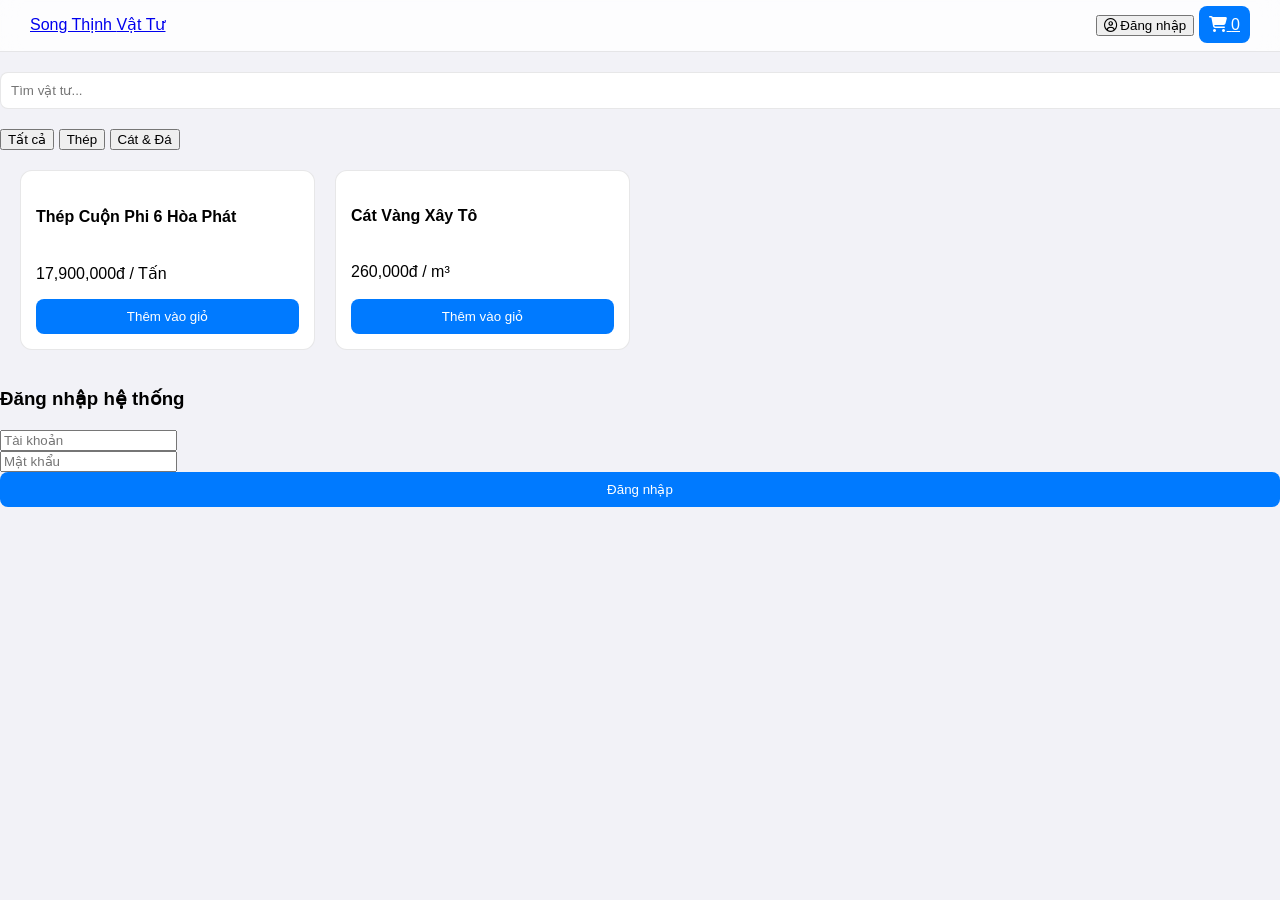
==== commit ce52d563: "Update index.html" ====
--- a/index.html
+++ b/index.html
@@ -41,8 +41,8 @@
         </div>
     </div>
 
-    <div id="toast-container" class="toast-container"></div>
+   <div class="products-grid" id="products-container"></div>
 
-    <script src="app.js"></script> <!-- Chuyển logic sang app.js cho gọn -->
+    <script src="app.js"></script> 
 </body>
 </html>
--- a/style.css
+++ b/style.css
@@ -1,126 +1,18 @@
+/* Thiết kế chuẩn hệ thống iOS 26 - Tối ưu cho hiển thị */
 :root {
-    --ios-bg: #f2f2f7; /* Màu nền hệ thống iOS */
-    --ios-surface: rgba(255, 255, 255, 0.75); /* Kính mờ trắng */
-    --ios-surface-solid: #ffffff;
-    --ios-text: #000000;
-    --ios-text-secondary: #3c3c43;
-    --ios-text-muted: #8e8e93;
-    --ios-primary: #007aff; /* Xanh Apple */
-    --ios-danger: #ff3b30;  /* Đỏ Apple */
-    --ios-success: #34c759; /* Xanh lá Apple */
-    --ios-warning: #ff9500;
+    --ios-bg: #f2f2f7;
+    --ios-surface: #ffffff;
+    --ios-primary: #007aff;
+    --ios-danger: #ff3b30;
     --ios-border: rgba(60, 60, 67, 0.12);
-    --ios-radius: 14px; /* Bo góc mượt kiểu Squircle Apple */
-    --blur-effect: blur(25px) saturate(190%);
-    --shadow-soft: 0 8px 32px 0 rgba(0, 0, 0, 0.04);
-    --transition-ios: all 0.4s cubic-bezier(0.16, 1, 0.3, 1); /* Chuyển động lướt cao cấp */
 }
 
-* { box-sizing: border-box; margin: 0; padding: 0; font-family: -apple-system, BlinkMacSystemFont, "Segoe UI", Roboto, Helvetica, Arial, sans-serif; }
+body { background: var(--ios-bg); font-family: -apple-system, BlinkMacSystemFont, sans-serif; margin: 0; padding: 0; }
+header { background: rgba(255,255,255,0.8); backdrop-filter: blur(10px); padding: 15px 30px; display: flex; justify-content: space-between; border-bottom: 1px solid var(--ios-border); position: sticky; top: 0; z-index: 100; }
 
-body { background-color: var(--ios-bg); color: var(--ios-text); -webkit-font-smoothing: antialiased; letter-spacing: -0.2px; padding-bottom: 60px; }
+.products-grid { display: grid; grid-template-columns: repeat(auto-fill, minmax(250px, 1fr)); gap: 20px; padding: 20px; }
+.product-card { background: var(--ios-surface); border-radius: 12px; padding: 15px; border: 1px solid var(--ios-border); display: flex; flex-direction: column; }
+.btn-primary { background: var(--ios-primary); color: white; padding: 10px; border-radius: 8px; border: none; cursor: pointer; margin-top: auto; }
+.search-ios { padding: 10px; width: 100%; border-radius: 8px; border: 1px solid var(--ios-border); margin: 20px 0; }
 
-/* Dynamic Island / Header Kính mờ */
-header {
-    background: var(--ios-surface); backdrop-filter: var(--blur-effect); -webkit-backdrop-filter: var(--blur-effect);
-    padding: 14px 30px; display: flex; justify-content: space-between; align-items: center;
-    border-bottom: 0.5px solid var(--ios-border); position: sticky; top: 0; z-index: 1000;
-    box-shadow: 0 4px 20px rgba(0,0,0,0.01);
-}
-.logo { font-size: 16px; font-weight: 700; color: var(--ios-text); text-decoration: none; display: flex; align-items: center; gap: 6px; }
-.logo span { font-weight: 400; color: var(--ios-text-secondary); background: rgba(0,0,0,0.05); padding: 2px 8px; border-radius: 6px; font-size: 11px; }
-
-.header-actions { display: flex; gap: 10px; align-items: center; }
-
-/* Nút bấm thiết kế dạng Capsule (Viên thuốc) */
-.action-btn {
-    font-size: 13px; font-weight: 500; color: var(--ios-text); background: var(--ios-surface-solid);
-    border: 0.5px solid var(--ios-border); padding: 8px 16px; border-radius: 20px; cursor: pointer;
-    transition: var(--transition-ios); display: inline-flex; align-items: center; gap: 6px; text-decoration: none;
-    box-shadow: 0 2px 8px rgba(0,0,0,0.04);
-}
-.action-btn:hover { transform: scale(1.03); box-shadow: 0 4px 12px rgba(0,0,0,0.08); background: #fbfbfd; }
-.action-btn:active { transform: scale(0.97); }
-
-.user-status-btn { font-size: 13px; font-weight: 500; color: var(--ios-primary); background: none; border: none; cursor: pointer; }
-
-/* Tờ tin tức thông minh */
-.announcement-banner { 
-    background: rgba(255, 59, 48, 0.08); border-bottom: 0.5px solid rgba(255, 59, 48, 0.15); 
-    color: var(--ios-danger); padding: 10px; font-size: 12px; font-weight: 500; text-align: center; 
-}
-
-/* Thanh Tìm kiếm / Bộ lọc tinh gọn */
-.filter-zone { padding: 20px 30px 10px; display: flex; justify-content: space-between; align-items: center; gap: 15px; flex-wrap: wrap; }
-.search-ios {
-    background: rgba(118, 118, 128, 0.12); border: none; padding: 10px 15px; border-radius: 10px;
-    font-size: 14px; width: 280px; outline: none; transition: var(--transition-ios); color: var(--ios-text);
-}
-.search-ios:focus { background: rgba(118, 118, 128, 0.2); width: 320px; }
-
-.segmented-control { display: flex; background: rgba(118, 118, 128, 0.12); padding: 2px; border-radius: 9px; }
-.segmented-btn { background: transparent; border: none; padding: 6px 14px; font-size: 13px; font-weight: 500; border-radius: 7px; cursor: pointer; color: var(--ios-text); transition: var(--transition-ios); }
-.segmented-btn.active { background: var(--ios-surface-solid); box-shadow: 0 2px 4px rgba(0,0,0,0.08); }
-
-/* Grid Sản Phẩm Nhẹ Nhàng */
-.section-title { font-size: 20px; font-weight: 700; padding: 20px 30px 10px; margin-top: 10px; color: var(--ios-text); }
-.products-grid { padding: 10px 30px 60px; display: grid; grid-template-columns: repeat(auto-fill, minmax(240px, 1fr)); gap: 24px; }
-
-/* Card sản phẩm hiệu ứng Squircle phẳng siêu mịn */
-.product-card { 
-    background: var(--ios-surface-solid); border: 0.5px solid var(--ios-border); border-radius: var(--ios-radius); 
-    overflow: hidden; display: flex; flex-direction: column; height: 100%; transition: var(--transition-ios); box-shadow: var(--shadow-soft);
-}
-.product-card:hover { transform: translateY(-6px); box-shadow: 0 12px 30px rgba(0,0,0,0.06); }
-
-.img-container { width: 100%; height: 190px; overflow: hidden; position: relative; background: #f2f2f7; }
-.product-card img { width: 100%; height: 100%; object-fit: cover; transition: var(--transition-ios); }
-.product-card:hover img { transform: scale(1.04); }
-.out-of-stock-badge { position: absolute; top: 12px; left: 12px; background: rgba(255, 59, 48, 0.9); backdrop-filter: blur(5px); color: white; padding: 3px 8px; font-size: 10px; font-weight: 600; border-radius: 6px; }
-
-.product-info { padding: 18px; display: flex; flex-direction: column; flex-grow: 1; }
-.product-info h4 { font-size: 15px; font-weight: 600; color: var(--ios-text); line-height: 1.3; margin-bottom: 6px; min-height: 40px; display: -webkit-box; -webkit-line-clamp: 2; -webkit-box-orient: vertical; overflow: hidden; }
-.price { color: var(--ios-text-secondary); font-size: 15px; font-weight: 700; margin-bottom: 14px; }
-
-/* Nút dạng viên thuốc chính Apple */
-.btn-primary { background: var(--ios-primary) !important; color: white !important; border: none !important; justify-content: center; font-weight: 600; }
-.btn-primary:hover { background: #0062cc !important; box-shadow: 0 4px 12px rgba(0,122,255,0.3) !important; }
-
-/* Khung Container Hai Cột */
-.container-box { max-width: 1100px; margin: 20px auto; padding: 0 20px; display: grid; grid-template-columns: 1.2fr 1fr; gap: 24px; }
-.form-card { border: 0.5px solid var(--ios-border); padding: 24px; border-radius: var(--ios-radius); background: var(--ios-surface-solid); box-shadow: var(--shadow-soft); }
-
-.form-group { margin-bottom: 16px; }
-.form-group label { display: block; font-size: 11px; font-weight: 600; color: var(--ios-text-muted); margin-bottom: 6px; text-transform: uppercase; letter-spacing: 0.3px; }
-.form-group input { width: 100%; padding: 12px; font-size: 14px; border: none; background: rgba(118,118,128,0.08); border-radius: 10px; outline: none; transition: var(--transition-ios); color: var(--ios-text); }
-.form-group input:focus { background: rgba(118,118,128,0.14); }
-
-/* Widget Danh Sách Kiểu iOS Settings */
-.ios-list-item {
-    display: flex; justify-content: space-between; align-items: center; padding: 12px 0;
-    border-bottom: 0.5px solid var(--ios-border); font-size: 14px;
-}
-.ios-list-item:last-child { border-bottom: none; }
-
-/* Trạng thái đơn hàng tinh gọn */
-.status-badge { padding: 3px 8px; border-radius: 6px; font-size: 11px; font-weight: 600; }
-.status-badge.pending { background: rgba(255, 149, 0, 0.12); color: var(--ios-warning); }
-.status-badge.confirmed { background: rgba(52, 199, 89, 0.12); color: var(--ios-success); }
-.status-badge.completed { background: rgba(0, 122, 255, 0.12); color: var(--ios-primary); }
-
-/* Modal & Toast hệ thống */
-.modal-overlay { position: fixed; top: 0; left: 0; right: 0; bottom: 0; background: rgba(0,0,0,0.20); backdrop-filter: blur(15px); -webkit-backdrop-filter: blur(15px); z-index: 2000; display: flex; justify-content: center; align-items: center; opacity: 0; pointer-events: none; transition: var(--transition-ios); }
-.modal-overlay.active { opacity: 1; pointer-events: auto; }
-.auth-card { background: var(--ios-surface-solid); width: 100%; max-width: 340px; padding: 30px; border-radius: var(--ios-radius); box-shadow: 0 20px 40px rgba(0,0,0,0.1); border: 0.5px solid var(--ios-border); text-align: center; }
-
-.toast-container { position: fixed; top: 20px; left: 50%; transform: translateX(-50%); z-index: 9999; display: flex; flex-direction: column; gap: 8px; width: 90%; max-width: 350px; }
-.toast { padding: 12px 16px; background: rgba(0, 0, 0, 0.8); backdrop-filter: blur(10px); color: #fff; font-size: 13px; text-align: center; border-radius: 20px; box-shadow: 0 8px 24px rgba(0,0,0,0.15); animation: iosSlideDown 0.4s cubic-bezier(0.16, 1, 0.3, 1); }
-
-@keyframes iosSlideDown { from { transform: translateY(-20px); opacity: 0; } to { transform: translateY(0); opacity: 1; } }
-
-@media (max-width: 850px) {
-    .container-box, .admin-grid { grid-template-columns: 1fr; gap: 20px; }
-    .filter-zone { flex-direction: column; align-items: stretch; }
-    .search-ios { width: 100% !important; }
-    .segmented-control { justify-content: center; }
-}
+@media (max-width: 600px) { .products-grid { grid-template-columns: 1fr; } }
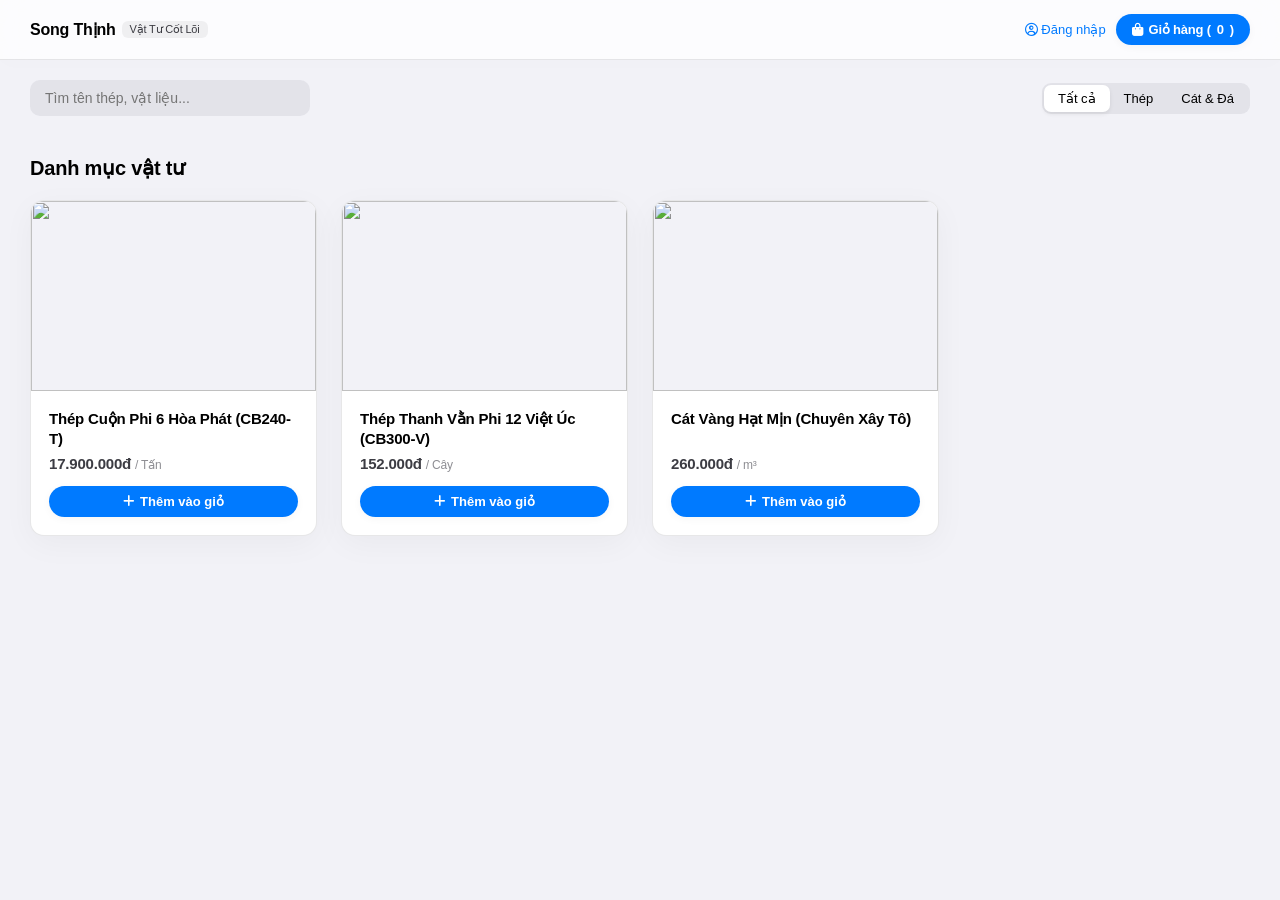
==== commit 51403ad8: "Update index.html" ====
--- a/index.html
+++ b/index.html
@@ -2,47 +2,156 @@
 <html lang="vi">
 <head>
     <meta charset="UTF-8">
-    <title>Song Thịnh | Logistics</title>
+    <title>VLXD Song Thịnh // Store</title>
     <meta name="viewport" content="width=device-width, initial-scale=1.0">
     <link rel="stylesheet" href="https://cdnjs.cloudflare.com/ajax/libs/font-awesome/6.4.0/css/all.min.css">
     <link rel="stylesheet" href="style.css">
 </head>
 <body>
+
     <header>
-        <a href="index.html" class="logo">Song Thịnh <span>Vật Tư</span></a>
+        <a href="index.html" class="logo">Song Thịnh <span>Vật Tư Cốt Lõi</span></a>
         <div class="header-actions">
-            <button id="user-status-area" class="user-status-btn" onclick="openAuthModal()"><i class="far fa-user-circle"></i> Đăng nhập</button>
-            <a href="admin.html" id="admin-link-btn" class="action-btn" style="display:none; color:var(--ios-danger);"><i class="fas fa-shield-halved"></i> Admin</a>
-            <a href="checkout.html" class="action-btn btn-primary"><i class="fas fa-cart-shopping"></i> <span id="cart-count">0</span></a>
+            <button id="user-status-area" class="user-status-btn" onclick="openAuthModal()">
+                <i class="far fa-user-circle"></i> Đăng nhập
+            </button>
+            <a href="admin.html" id="admin-link-btn" class="action-btn" style="display:none; color: var(--ios-danger); border-color: rgba(255,59,48,0.2);">
+                <i class="fas fa-user-shield"></i> Quản trị
+            </a>
+            <a href="checkout.html" class="action-btn btn-primary">
+                <i class="fas fa-shopping-bag"></i> Giỏ hàng (<span id="cart-count">0</span>)
+            </a>
         </div>
     </header>
 
     <div id="global-announcement-zone"></div>
 
     <div class="filter-zone">
-        <input type="text" id="search-input" class="search-ios" placeholder="Tìm vật tư..." oninput="renderProducts()">
+        <input type="text" id="search-input" class="search-ios" placeholder="Tìm tên thép, vật liệu..." oninput="renderProducts()">
         <div class="segmented-control">
-            <button class="segmented-btn active" onclick="filterCat('all', this)">Tất cả</button>
-            <button class="segmented-btn" onclick="filterCat('thep', this)">Thép</button>
-            <button class="segmented-btn" onclick="filterCat('catda', this)">Cát & Đá</button>
+            <button class="segmented-btn active" id="cat-all" onclick="filterCat('all', this)">Tất cả</button>
+            <button class="segmented-btn" id="cat-thep" onclick="filterCat('thep', this)">Thép</button>
+            <button class="segmented-btn" id="cat-catda" onclick="filterCat('catda', this)">Cát & Đá</button>
         </div>
     </div>
 
+    <h2 class="section-title">Danh mục vật tư</h2>
     <div class="products-grid" id="products-container"></div>
 
+    <!-- Hộp thoại Đăng nhập -->
     <div class="modal-overlay" id="auth-modal" onclick="closeAuthModal()">
         <div class="auth-card" onclick="event.stopPropagation()">
-            <h3 style="margin-bottom:20px;">Đăng nhập hệ thống</h3>
+            <h3 style="margin-bottom: 20px; font-weight: 700;">Hệ Thống Song Thịnh</h3>
             <form onsubmit="handleAuth(event)">
-                <div class="form-group"><input type="text" id="login-user" placeholder="Tài khoản" required></div>
-                <div class="form-group"><input type="password" id="login-pass" placeholder="Mật khẩu" required></div>
-                <button type="submit" class="action-btn btn-primary" style="width:100%">Đăng nhập</button>
+                <div class="form-group">
+                    <input type="text" id="login-user" placeholder="Tài khoản" required>
+                </div>
+                <div class="form-group">
+                    <input type="password" id="login-pass" placeholder="Mật khẩu" required>
+                </div>
+                <button type="submit" class="action-btn btn-primary" style="width:100%; padding:10px; margin-top:5px;">Xác nhận</button>
             </form>
         </div>
     </div>
 
-   <div class="products-grid" id="products-container"></div>
+    <div id="toast-container" class="toast-container"></div>
 
-    <script src="app.js"></script> 
+    <script>
+        const defaultProducts = [
+            { id: 'thep6', name: 'Thép Cuộn Phi 6 Hòa Phát (CB240-T)', price: 17900000, category: 'thep', unit: 'Tấn', inStock: true, img: 'https://images.unsplash.com/photo-1518709268805-4e9042af9f23?auto=format&fit=crop&w=500&q=80' },
+            { id: 'thep12', name: 'Thép Thanh Vằn Phi 12 Việt Úc (CB300-V)', price: 152000, category: 'thep', unit: 'Cây', inStock: true, img: 'https://images.unsplash.com/photo-1504917595217-d4dc5ebe6122?auto=format&fit=crop&w=500&q=80' },
+            { id: 'catxay', name: 'Cát Vàng Hạt Mịn (Chuyên Xây Tô)', price: 260000, category: 'catda', unit: 'm³', inStock: true, img: 'https://images.unsplash.com/photo-1604147706283-d7119b5b822c?auto=format&fit=crop&w=500&q=80' }
+        ];
+
+        let products = JSON.parse(localStorage.getItem('sysProducts')) || defaultProducts;
+        let cart = JSON.parse(localStorage.getItem('cart')) || [];
+        let currentCat = 'all';
+
+        if(!localStorage.getItem('sysProducts')) localStorage.setItem('sysProducts', JSON.stringify(defaultProducts));
+
+        function renderProducts() {
+            const container = document.getElementById('products-container');
+            const search = document.getElementById('search-input').value.toLowerCase();
+            container.innerHTML = '';
+
+            products.filter(p => (currentCat === 'all' || p.category === currentCat) && p.name.toLowerCase().includes(search))
+            .forEach(p => {
+                container.innerHTML += `
+                    <div class="product-card ${!p.inStock ? 'muted' : ''}">
+                        <div class="img-container">
+                            ${!p.inStock ? '<div class="out-of-stock-badge">TẠM HẾT HÀNG</div>' : ''}
+                            <img src="${p.img}">
+                        </div>
+                        <div class="product-info">
+                            <h4>${p.name}</h4>
+                            <div class="price">${p.price.toLocaleString('vi-VN')}đ <span style="font-size:12px; font-weight:400; color:var(--ios-text-muted);">/ ${p.unit}</span></div>
+                            <button class="action-btn ${p.inStock?'btn-primary':''}" ${!p.inStock ? 'disabled' : ''} onclick="addToCart('${p.id}')" style="width:100%;">
+                                ${p.inStock ? '<i class="fas fa-plus"></i> Thêm vào giỏ' : 'Hết hàng'}
+                            </button>
+                        </div>
+                    </div>
+                `;
+            });
+            updateCartCount();
+        }
+
+        function filterCat(cat, btn) {
+            currentCat = cat;
+            document.querySelectorAll('.segmented-btn').forEach(b => b.classList.remove('active'));
+            btn.classList.add('active');
+            renderProducts();
+        }
+
+        function addToCart(id) {
+            const prod = products.find(p => p.id === id);
+            const exist = cart.find(item => item.productId === id);
+            if(exist) { exist.qty++; } else { cart.push({ productId: id, name: prod.name, price: prod.price, qty: 1 }); }
+            localStorage.setItem('cart', JSON.stringify(cart));
+            updateCartCount();
+            showToast(`Đã thêm ${prod.name}`);
+        }
+
+        function updateCartCount() {
+            document.getElementById('cart-count').innerText = cart.reduce((acc, i) => acc + i.qty, 0);
+        }
+
+        function openAuthModal() { document.getElementById('auth-modal').classList.add('active'); }
+        function closeAuthModal() { document.getElementById('auth-modal').classList.remove('active'); }
+        
+        function handleAuth(e) {
+            e.preventDefault();
+            const user = document.getElementById('login-user').value.trim();
+            const pass = document.getElementById('login-pass').value;
+            
+            if(user === 'admin' && pass === '789songthinh.tp,hcm') {
+                localStorage.setItem('currentUser', 'Hệ Thống Admin');
+                location.reload();
+            } else if(user.length > 2) {
+                localStorage.setItem('currentUser', user);
+                location.reload();
+            }
+        }
+
+        function showToast(text) {
+            const container = document.getElementById('toast-container');
+            const toast = document.createElement('div');
+            toast.className = `toast`;
+            toast.innerText = text;
+            container.appendChild(toast);
+            setTimeout(() => toast.remove(), 2200);
+        }
+
+        const user = localStorage.getItem('currentUser');
+        if(user) {
+            document.getElementById('user-status-area').innerHTML = `<i class="fas fa-user"></i> ${user} <span onclick="localStorage.removeItem('currentUser'); location.reload();" style="color:var(--ios-danger); margin-left:6px; font-weight:400; font-size:11px;">[Thoát]</span>`;
+            document.getElementById('user-status-area').onclick = null;
+            if(user === 'Hệ Thống Admin') document.getElementById('admin-link-btn').style.display = 'inline-flex';
+        }
+        
+        const notice = localStorage.getItem('sysAnnouncement');
+        if(notice) document.getElementById('global-announcement-zone').innerHTML = `<div class="announcement-banner"><i class="fas fa-exclamation-triangle"></i> ${notice}</div>`;
+
+        renderProducts();
+    </script>
 </body>
 </html>
--- a/style.css
+++ b/style.css
@@ -1,18 +1,126 @@
-/* Thiết kế chuẩn hệ thống iOS 26 - Tối ưu cho hiển thị */
 :root {
-    --ios-bg: #f2f2f7;
-    --ios-surface: #ffffff;
-    --ios-primary: #007aff;
-    --ios-danger: #ff3b30;
+    --ios-bg: #f2f2f7; /* Màu nền hệ thống iOS */
+    --ios-surface: rgba(255, 255, 255, 0.75); /* Kính mờ trắng */
+    --ios-surface-solid: #ffffff;
+    --ios-text: #000000;
+    --ios-text-secondary: #3c3c43;
+    --ios-text-muted: #8e8e93;
+    --ios-primary: #007aff; /* Xanh Apple */
+    --ios-danger: #ff3b30;  /* Đỏ Apple */
+    --ios-success: #34c759; /* Xanh lá Apple */
+    --ios-warning: #ff9500;
     --ios-border: rgba(60, 60, 67, 0.12);
+    --ios-radius: 14px; /* Bo góc mượt kiểu Squircle Apple */
+    --blur-effect: blur(25px) saturate(190%);
+    --shadow-soft: 0 8px 32px 0 rgba(0, 0, 0, 0.04);
+    --transition-ios: all 0.4s cubic-bezier(0.16, 1, 0.3, 1); /* Chuyển động lướt cao cấp */
 }
 
-body { background: var(--ios-bg); font-family: -apple-system, BlinkMacSystemFont, sans-serif; margin: 0; padding: 0; }
-header { background: rgba(255,255,255,0.8); backdrop-filter: blur(10px); padding: 15px 30px; display: flex; justify-content: space-between; border-bottom: 1px solid var(--ios-border); position: sticky; top: 0; z-index: 100; }
+* { box-sizing: border-box; margin: 0; padding: 0; font-family: -apple-system, BlinkMacSystemFont, "Segoe UI", Roboto, Helvetica, Arial, sans-serif; }
 
-.products-grid { display: grid; grid-template-columns: repeat(auto-fill, minmax(250px, 1fr)); gap: 20px; padding: 20px; }
-.product-card { background: var(--ios-surface); border-radius: 12px; padding: 15px; border: 1px solid var(--ios-border); display: flex; flex-direction: column; }
-.btn-primary { background: var(--ios-primary); color: white; padding: 10px; border-radius: 8px; border: none; cursor: pointer; margin-top: auto; }
-.search-ios { padding: 10px; width: 100%; border-radius: 8px; border: 1px solid var(--ios-border); margin: 20px 0; }
+body { background-color: var(--ios-bg); color: var(--ios-text); -webkit-font-smoothing: antialiased; letter-spacing: -0.2px; padding-bottom: 60px; }
 
-@media (max-width: 600px) { .products-grid { grid-template-columns: 1fr; } }
+/* Dynamic Island / Header Kính mờ */
+header {
+    background: var(--ios-surface); backdrop-filter: var(--blur-effect); -webkit-backdrop-filter: var(--blur-effect);
+    padding: 14px 30px; display: flex; justify-content: space-between; align-items: center;
+    border-bottom: 0.5px solid var(--ios-border); position: sticky; top: 0; z-index: 1000;
+    box-shadow: 0 4px 20px rgba(0,0,0,0.01);
+}
+.logo { font-size: 16px; font-weight: 700; color: var(--ios-text); text-decoration: none; display: flex; align-items: center; gap: 6px; }
+.logo span { font-weight: 400; color: var(--ios-text-secondary); background: rgba(0,0,0,0.05); padding: 2px 8px; border-radius: 6px; font-size: 11px; }
+
+.header-actions { display: flex; gap: 10px; align-items: center; }
+
+/* Nút bấm thiết kế dạng Capsule (Viên thuốc) */
+.action-btn {
+    font-size: 13px; font-weight: 500; color: var(--ios-text); background: var(--ios-surface-solid);
+    border: 0.5px solid var(--ios-border); padding: 8px 16px; border-radius: 20px; cursor: pointer;
+    transition: var(--transition-ios); display: inline-flex; align-items: center; gap: 6px; text-decoration: none;
+    box-shadow: 0 2px 8px rgba(0,0,0,0.04);
+}
+.action-btn:hover { transform: scale(1.03); box-shadow: 0 4px 12px rgba(0,0,0,0.08); background: #fbfbfd; }
+.action-btn:active { transform: scale(0.97); }
+
+.user-status-btn { font-size: 13px; font-weight: 500; color: var(--ios-primary); background: none; border: none; cursor: pointer; }
+
+/* Tờ tin tức thông minh */
+.announcement-banner { 
+    background: rgba(255, 59, 48, 0.08); border-bottom: 0.5px solid rgba(255, 59, 48, 0.15); 
+    color: var(--ios-danger); padding: 10px; font-size: 12px; font-weight: 500; text-align: center; 
+}
+
+/* Thanh Tìm kiếm / Bộ lọc tinh gọn */
+.filter-zone { padding: 20px 30px 10px; display: flex; justify-content: space-between; align-items: center; gap: 15px; flex-wrap: wrap; }
+.search-ios {
+    background: rgba(118, 118, 128, 0.12); border: none; padding: 10px 15px; border-radius: 10px;
+    font-size: 14px; width: 280px; outline: none; transition: var(--transition-ios); color: var(--ios-text);
+}
+.search-ios:focus { background: rgba(118, 118, 128, 0.2); width: 320px; }
+
+.segmented-control { display: flex; background: rgba(118, 118, 128, 0.12); padding: 2px; border-radius: 9px; }
+.segmented-btn { background: transparent; border: none; padding: 6px 14px; font-size: 13px; font-weight: 500; border-radius: 7px; cursor: pointer; color: var(--ios-text); transition: var(--transition-ios); }
+.segmented-btn.active { background: var(--ios-surface-solid); box-shadow: 0 2px 4px rgba(0,0,0,0.08); }
+
+/* Grid Sản Phẩm Nhẹ Nhàng */
+.section-title { font-size: 20px; font-weight: 700; padding: 20px 30px 10px; margin-top: 10px; color: var(--ios-text); }
+.products-grid { padding: 10px 30px 60px; display: grid; grid-template-columns: repeat(auto-fill, minmax(240px, 1fr)); gap: 24px; }
+
+/* Card sản phẩm hiệu ứng Squircle phẳng siêu mịn */
+.product-card { 
+    background: var(--ios-surface-solid); border: 0.5px solid var(--ios-border); border-radius: var(--ios-radius); 
+    overflow: hidden; display: flex; flex-direction: column; height: 100%; transition: var(--transition-ios); box-shadow: var(--shadow-soft);
+}
+.product-card:hover { transform: translateY(-6px); box-shadow: 0 12px 30px rgba(0,0,0,0.06); }
+
+.img-container { width: 100%; height: 190px; overflow: hidden; position: relative; background: #f2f2f7; }
+.product-card img { width: 100%; height: 100%; object-fit: cover; transition: var(--transition-ios); }
+.product-card:hover img { transform: scale(1.04); }
+.out-of-stock-badge { position: absolute; top: 12px; left: 12px; background: rgba(255, 59, 48, 0.9); backdrop-filter: blur(5px); color: white; padding: 3px 8px; font-size: 10px; font-weight: 600; border-radius: 6px; }
+
+.product-info { padding: 18px; display: flex; flex-direction: column; flex-grow: 1; }
+.product-info h4 { font-size: 15px; font-weight: 600; color: var(--ios-text); line-height: 1.3; margin-bottom: 6px; min-height: 40px; display: -webkit-box; -webkit-line-clamp: 2; -webkit-box-orient: vertical; overflow: hidden; }
+.price { color: var(--ios-text-secondary); font-size: 15px; font-weight: 700; margin-bottom: 14px; }
+
+/* Nút dạng viên thuốc chính Apple */
+.btn-primary { background: var(--ios-primary) !important; color: white !important; border: none !important; justify-content: center; font-weight: 600; }
+.btn-primary:hover { background: #0062cc !important; box-shadow: 0 4px 12px rgba(0,122,255,0.3) !important; }
+
+/* Khung Container Hai Cột */
+.container-box { max-width: 1100px; margin: 20px auto; padding: 0 20px; display: grid; grid-template-columns: 1.2fr 1fr; gap: 24px; }
+.form-card { border: 0.5px solid var(--ios-border); padding: 24px; border-radius: var(--ios-radius); background: var(--ios-surface-solid); box-shadow: var(--shadow-soft); }
+
+.form-group { margin-bottom: 16px; }
+.form-group label { display: block; font-size: 11px; font-weight: 600; color: var(--ios-text-muted); margin-bottom: 6px; text-transform: uppercase; letter-spacing: 0.3px; }
+.form-group input { width: 100%; padding: 12px; font-size: 14px; border: none; background: rgba(118,118,128,0.08); border-radius: 10px; outline: none; transition: var(--transition-ios); color: var(--ios-text); }
+.form-group input:focus { background: rgba(118,118,128,0.14); }
+
+/* Widget Danh Sách Kiểu iOS Settings */
+.ios-list-item {
+    display: flex; justify-content: space-between; align-items: center; padding: 12px 0;
+    border-bottom: 0.5px solid var(--ios-border); font-size: 14px;
+}
+.ios-list-item:last-child { border-bottom: none; }
+
+/* Trạng thái đơn hàng tinh gọn */
+.status-badge { padding: 3px 8px; border-radius: 6px; font-size: 11px; font-weight: 600; }
+.status-badge.pending { background: rgba(255, 149, 0, 0.12); color: var(--ios-warning); }
+.status-badge.confirmed { background: rgba(52, 199, 89, 0.12); color: var(--ios-success); }
+.status-badge.completed { background: rgba(0, 122, 255, 0.12); color: var(--ios-primary); }
+
+/* Modal & Toast hệ thống */
+.modal-overlay { position: fixed; top: 0; left: 0; right: 0; bottom: 0; background: rgba(0,0,0,0.20); backdrop-filter: blur(15px); -webkit-backdrop-filter: blur(15px); z-index: 2000; display: flex; justify-content: center; align-items: center; opacity: 0; pointer-events: none; transition: var(--transition-ios); }
+.modal-overlay.active { opacity: 1; pointer-events: auto; }
+.auth-card { background: var(--ios-surface-solid); width: 100%; max-width: 340px; padding: 30px; border-radius: var(--ios-radius); box-shadow: 0 20px 40px rgba(0,0,0,0.1); border: 0.5px solid var(--ios-border); text-align: center; }
+
+.toast-container { position: fixed; top: 20px; left: 50%; transform: translateX(-50%); z-index: 9999; display: flex; flex-direction: column; gap: 8px; width: 90%; max-width: 350px; }
+.toast { padding: 12px 16px; background: rgba(0, 0, 0, 0.8); backdrop-filter: blur(10px); color: #fff; font-size: 13px; text-align: center; border-radius: 20px; box-shadow: 0 8px 24px rgba(0,0,0,0.15); animation: iosSlideDown 0.4s cubic-bezier(0.16, 1, 0.3, 1); }
+
+@keyframes iosSlideDown { from { transform: translateY(-20px); opacity: 0; } to { transform: translateY(0); opacity: 1; } }
+
+@media (max-width: 850px) {
+    .container-box, .admin-grid { grid-template-columns: 1fr; gap: 20px; }
+    .filter-zone { flex-direction: column; align-items: stretch; }
+    .search-ios { width: 100% !important; }
+    .segmented-control { justify-content: center; }
+}
